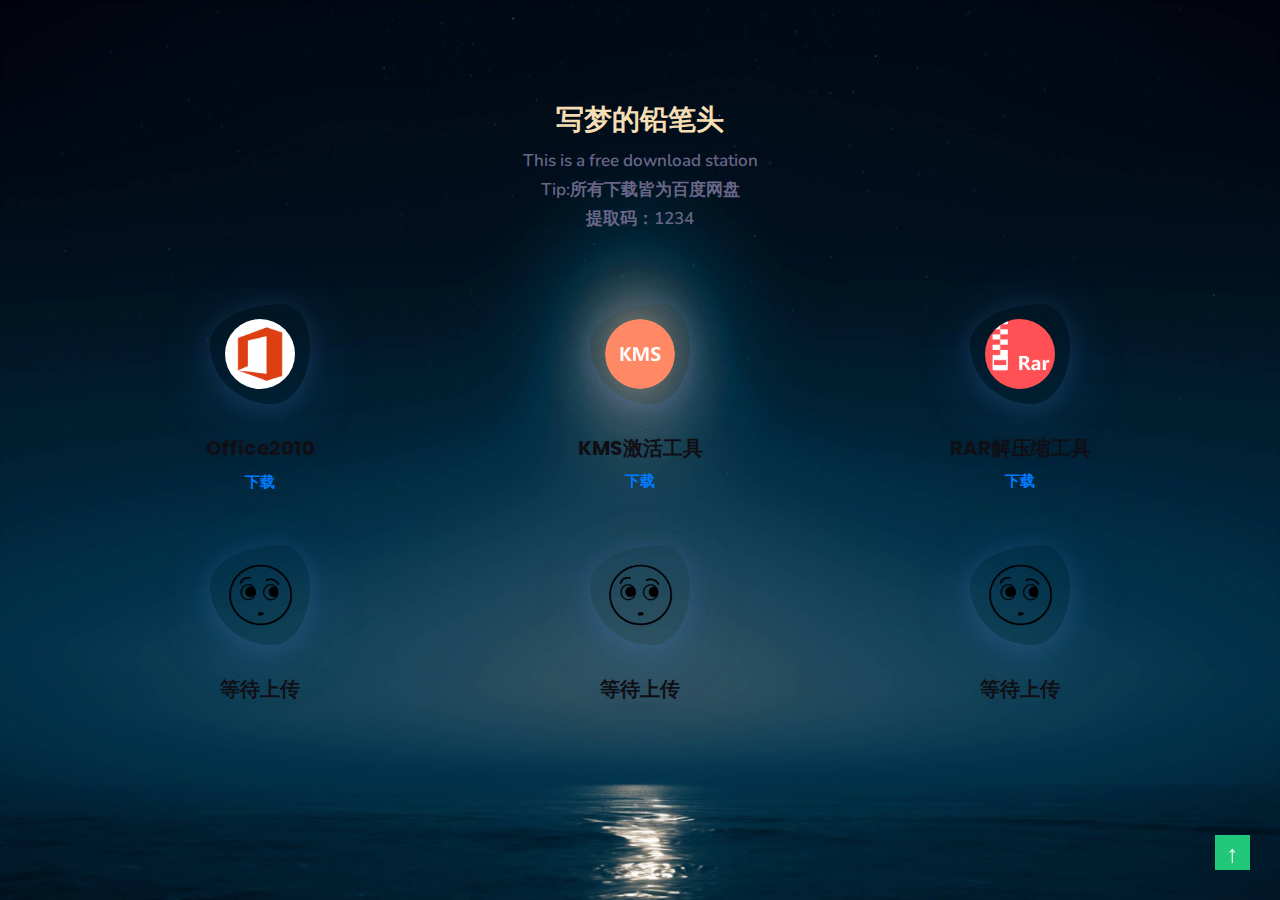
==== index.html @ 2658dd95 "添加rar工具" ====
<html lang="en"
    class=" sizes customelements history pointerevents postmessage webgl websockets cssanimations csscolumns csscolumns-width csscolumns-span csscolumns-fill csscolumns-gap csscolumns-rule csscolumns-rulecolor csscolumns-rulestyle csscolumns-rulewidth csscolumns-breakbefore csscolumns-breakafter csscolumns-breakinside flexbox picture srcset webworkers">

<head>
    <meta charset="UTF-8">
    <meta name="description" content="">
    <meta http-equiv="X-UA-Compatible" content="IE=edge">
    <meta name="viewport" content="width=device-width, initial-scale=1, shrink-to-fit=no">
    <title>This is a free download station</title><!-- Favicon -->
    <link rel="shortcut icon" type="image/x-icon" href="img/favicon.png">
    <!-- CSS here -->
    <link rel="stylesheet" href="css/style.css">
</head>

<body data-aos-easing="ease" data-aos-duration="400" data-aos-delay="0" background="img/t012c2739326ba531f8.jpg" style=" background-repeat:no-repeat ; background-size:100% 100%">

    <!-- Feature Area -->
    <div class="feature-area section-padding-100-50" id="service">
        <div class="container">
            <div class="row justify-content-center">
                <div class="col-md-8 col-lg-7">
                    <div class="section-title t_center">
                        <h3 style="color:wheat;">写梦的铅笔头</h3>
                        <p>This is a free download station</p>
                        <p>Tip:所有下载皆为百度网盘</p>
                        <p>提取码：1234</p>    
                    </div>
                </div>
            </div>
            <div class="row justify-content-center">
                <!-- Single Feature area -->
                <div class="col-md-6 col-lg-4">
                    <div class="single-feature-area text-center">
                        <!-- Feature Icon -->
                        <div class="feature-icon"><img class="feature-img" src="img/Microsoft Office.png" alt=""></div>
                        <!-- Single Feature Text -->
                        <div class="feature-content-text">
                            <h4>Office2010</h4>
                            <p class="mb-0"><a target="_blank" href="https://pan.baidu.com/s/1TKFGpvNJUPd4yDIasPdOCw">下载</a>
                            </p>
                        </div>
                    </div>
                </div><!-- Single Feature area -->
                <div class="col-md-6 col-lg-4">
                    <div class="single-feature-area text-center">
                        <!-- Feature Icon -->
                        <div class="feature-icon"><img class="feature-img" src="img/kms.png" alt=""></div>
                        <!-- Single Feature Text -->
                        <div class="feature-content-text">
                            <h4>KMS激活工具</h4>
                            <a target="_blank" href="https://pan.baidu.com/s/1f39gBt4iMdcMwv4OfBM1cw">下载</a>
                            
                        </div>
                    </div>
                </div><!-- Single Feature area -->
                <div class="col-md-6 col-lg-4">
                    <div class="single-feature-area text-center">
                        <!-- Feature Icon -->
                        <div class="feature-icon"><img class="feature-img" src="img/rar.png" alt=""></div>
                        <!-- Single Feature Text -->
                        <div class="feature-content-text">
                            <h4>RAR解压缩工具</h4>
							<a target="_blank" href="https://pan.baidu.com/s/1IX6XZE2iQndzP8AZVJYCfw">下载</a>
                        </div>
                    </div>
                </div><!-- Single Feature area -->
                <div class="col-md-6 col-lg-4">
                    <div class="single-feature-area text-center">
                        <!-- Feature Icon -->
                        <div class="feature-icon"><img class="feature-img" src="img/null.png" alt=""></div>
                        <!-- Single Feature Text -->
                        <div class="feature-content-text">
                            <h4>等待上传</h4>
                   
                        </div>
                    </div>
                </div>
                <!-- Single Feature area -->
                <div class="col-md-6 col-lg-4">
                    <div class="single-feature-area text-center">
                        <!-- Feature Icon -->
                        <div class="feature-icon"><img class="feature-img" src="img/null.png" alt=""></div>
                        <!-- Single Feature Text -->
                        <div class="feature-content-text">
                            <h4>等待上传</h4>
                      
                        </div>
                    </div>
                </div>
                <!-- Single Feature area -->
                <div class="col-md-6 col-lg-4">
                    <div class="single-feature-area text-center">
                        <!-- Feature Icon -->
                        <div class="feature-icon"><img class="feature-img" src="img/null.png" alt=""></div>
                        <!-- Single Feature Text -->
                        <div class="feature-content-text">
                            <h4>等待上传</h4>
                       
                        </div>
                    </div>
                </div>
            </div>
        </div>
    </div>
    <!-- Feature Area -->
  



    <!-- JS here -->
    <!-- <script src="js/vendor/modernizr-3.5.0.min.js"></script>
    <script src="js/vendor/jquery-1.12.4.min.js"></script>
    <script src="js/popper.min.js"></script>
    <script src="js/bootstrap.min.js"></script>
    <script src="js/owl.carousel.min.js"></script>
    <script src="js/jquery.nav.js"></script>
    <script src="js/jquery.easing.min.js"></script>
    <script src="js/isotope.pkgd.min.js"></script>
    <script src="js/waypoints.min.js"></script>
    <script src="js/jquery.counterup.min.js"></script>
    <script src="js/imagesloaded.pkgd.min.js"></script>
    <script src="js/scrollIt.js"></script>
    <script src="js/jquery.scrollUp.min.js"></script>
    <script src="js/wow.min.js"></script>
    <script src="js/nice-select.min.js"></script>
    <script src="js/jquery.slicknav.min.js"></script>
    <script src="js/jquery.magnific-popup.min.js"></script>
    <script src="js/slick.min.js"></script>
    <script src="js/jquery.slicknav.min.js"></script>
    <script src="js/jquery.animatedheadline.min.js"></script>
    <script src="js/date-time.js"></script>
    <script src="js/bundle.js"></script> -->
    <!-- Custom js-->
    <!-- <script src="js/main.js"></script> -->
    <a id="scrollUp" href="#top" style="position: fixed; z-index: 2147483647;">
        ↑</i>
    </a>
</body>

</html>
---- css/style.css ----
@import url('https://fonts.googleapis.com/css?family=Nunito:400,600|Poppins:400,500,600,700&display=swap');
@import 'bootstrap.min.css';
@import 'owl.carousel.min.css';
@import 'magnific-popup.css';
@import 'font-awesome.min.css';
@import 'themify-icons.css';
@import 'nice-select.css';
@import 'flaticon.css';
@import 'animate.css';
@import 'aos.css';
@import 'slicknav.css';
@import 'slick.css';
@import 'jquery.animatedheadline.css';
@import 'boxicons.min.css';
body {
    font-family: 'Nunito', sans-serif;
    font-size: 15px;
    font-weight: 600;
    color: #696687;
}
.img {
    max-width: 100%;
    -webkit-transition: 0.3s;
    -o-transition: 0.3s;
    transition: 0.3s;
}
li {
    list-style: none;
}
h1,
h2,
h3,
h4,
h5,
h6 {
    font-family: 'Poppins', sans-serif;
    color: #100f16;
    font-weight: 700;
    line-height: 1.4;
}
a,
a:hover,
a:focus,
a:active {
    font-weight: 600;
    text-decoration: none;
    font-family: 'Nunito', sans-serif;
}
ul {
    margin: 0;
    padding: 0;
}
li {
    list-style: none;
}
p {
    font-size: 15px;
    color: #696687;
    font-family: 'Nunito', sans-serif;
    font-weight: 600;
    line-height: 1.7;
}
label {
    font-size: 14px;
    font-weight: 600;
}
img {
    max-width: 100%;
    height: auto;
}
.section-padding-350-50 {
    padding-top: 350px;
    padding-bottom: 50px;
}
.section-padding-0-100 {
    padding-top: 0;
    padding-bottom: 100px;
}
.section-padding-0-70 {
    padding-top: 0;
    padding-bottom: 70px;
}
.section-padding-0-50 {
    padding-top: 0;
    padding-bottom: 50px;
}
.section-padding-200 {
    padding-top: 200px;
    padding-bottom: 200px;
}
.section-padding-100-50 {
    padding-top: 100px;
    padding-bottom: 50px;
}
.section-padding-100 {
    padding-top: 100px;
    padding-bottom: 100px;
}
.section-padding-0-50 {
    padding-top: 0;
    padding-bottom: 50px;
}
.section-padding-100-0 {
    padding-top: 100px;
    padding-bottom: 0;
}
.mb-65 {
    margin-bottom: 67px;
}
.mb-15 {
    margin-bottom: 15px !important;
}
.mb-30 {
    margin-bottom: 30px;
}
.mt-60 {
    margin-top: 60px;
}
.mb-20 {
    margin-bottom: 20px;
}
.mb-100 {
    margin-bottom: 100px;
}
.black-bg {
    background: #222 !important;
}
.white-bg {
    background: #fff;
}
.bg-gray-cu {
    background: rgba(64, 84, 178, 0.05);
}
.bg-img {
    background-size: cover;
    background-position: center center;
    background-repeat: no-repeat;
}
.overlay {
    position: relative;
    z-index: 1;
}
.overlay::before {
    position: absolute;
    content: '';
    background-color: #222;
    top: 0;
    left: 0;
    width: 100%;
    height: 100%;
    z-index: -1;
    opacity: 0.851;
}
.bg-overlay {
    position: relative;
    z-index: 1;
}
.bg-overlay::before {
    position: absolute;
    content: '';
    background-color: #111;
    top: 0;
    left: 0;
    width: 100%;
    height: 100%;
    z-index: -1;
    opacity: 0.75;
}
.bg-overlay-2 {
    position: relative;
    z-index: 1;
}
.bg-overlay-2::before {
    position: absolute;
    content: '';
    background-color: #4a00e0;
    top: 0;
    left: 0;
    width: 100%;
    height: 100%;
    z-index: -1;
    opacity: 0.3;
}
.bg-overlay-3 {
    position: relative;
    z-index: 1;
}
.bg-overlay-3::before {
    position: absolute;
    content: '';
    background: #8e2de2;
    background: -webkit-gradient(linear, left top, right top, from(#4a00e0), to(#8e2de2));
    background: -o-linear-gradient(left, #4a00e0, #8e2de2);
    background: linear-gradient(to right, #4a00e0, #8e2de2);
    top: 0;
    left: 0;
    width: 100%;
    height: 100%;
    z-index: -1;
    opacity: 0.9;
}
.bg-overlay-4 {
    position: relative;
    z-index: 1;
}
.bg-overlay-4::before {
    position: absolute;
    content: '';
    background: #111;
    top: 0;
    left: 0;
    width: 100%;
    height: 100%;
    z-index: -1;
    opacity: 0.6;
}
.bg-overlay-5 {
    position: relative;
    z-index: 1;
}
.bg-overlay-5::before {
    position: absolute;
    content: '';
    background: rgba(26, 31, 36, 0.7);
    top: 0;
    left: 0;
    width: 100%;
    height: 100%;
    z-index: -1;
}
#scrollUp {
    width: 35px;
    height: 35px;
    background-color: #21c87a;
    bottom: 30px;
    right: 30px;
    color: #fff;
    text-align: center;
    font-size: 24px;
    line-height: 38px;
    -webkit-box-shadow: 0 1px 26px 0 rgba(0, 0, 0, 0.15);
    box-shadow: 0 1px 26px 0 rgba(0, 0, 0, 0.15);
}
.theme-bg {
    background: #8e2de2;
    background: -webkit-gradient(linear, left top, right top, from(#4a00e0), to(#8e2de2));
    background: -o-linear-gradient(left, #4a00e0, #8e2de2);
    background: linear-gradient(to right, #4a00e0, #8e2de2);
}
.opacity-6 {
    opacity: 0.6;
}
.opacity-1 {
    opacity: 0.1;
}
.overlay2 {
    position: relative;
    z-index: 0;
}
.overlay2::before {
    position: absolute;
    content: '';
    background-color: #222;
    top: 0;
    left: 0;
    width: 100%;
    height: 100%;
    z-index: -1;
    opacity: 0.5;
}
.pt-120 {
    padding-top: 120px;
}
.mt-20 {
    margin-top: 20px;
}
.mt-30 {
    margin-top: 30px;
}
.mt-50 {
    margin-top: 50px;
}
.mb-15 {
    margin-bottom: 15px;
}
.mt-we-70 {
    margin-top: 70px;
}
.section-padding-100-70 {
    padding-top: 100px;
    padding-bottom: 70px;
}
.section-padding-50 {
    padding-top: 50px;
    padding-bottom: 50px;
}
.btn-box a {
    position: relative;
    display: inline-block;
    overflow: hidden;
    font-size: 16px;
    font-weight: 500;
    color: #fff;
    background: transparent;
    border: 2px solid rgba(255, 255, 255, 1);
    border-radius: 30px;
    text-align: center;
    padding: 13px 50px;
    z-index: 1;
}
.btn-box a::before {
    position: absolute;
    content: '';
    top: 0;
    left: 0;
    width: 100%;
    height: 100%;
    opacity: 0;
    background-color: #fff;
    -webkit-transition: all 0.4s;
    -o-transition: all 0.4s;
    transition: all 0.4s;
    -webkit-transform: scale(0.2, 1);
    -ms-transform: scale(0.2, 1);
    transform: scale(0.2, 1);
    z-index: -1;
}
.btn-box a:hover::before {
    opacity: 1;
    -webkit-transform: scale(1, 1);
    -ms-transform: scale(1, 1);
    transform: scale(1, 1);
}
.btn-box a:hover {
    color: #4a00e0;
}
.sosa-btn {
    background: #4a00e0;
    height: 46px;
    min-width: 150px;
    line-height: 46px;
    color: #fff;
    text-align: center;
    display: inline-block;
    padding: 0;
    font-weight: 500;
    letter-spacing: 0.6px;
    font-size: 14px;
    text-transform: capitalize;
    border-radius: 22.5px;
    -webkit-transition-duration: 400ms;
    -o-transition-duration: 400ms;
    transition-duration: 400ms;
}
.sosa-btn:hover {
    background-color: #7202bb;
    color: #fff;
}
.btn.focus,
.btn:focus {
    -webkit-box-shadow: none;
    box-shadow: none;
}
.sosa-btn-2 {
    background-color: transparent;
    height: 55px;
    min-width: 180px;
    line-height: 51px;
    color: #fff;
    border: 2px solid #fff;
    text-align: center;
    display: inline-block;
    padding: 0;
    font-weight: 500;
    letter-spacing: 0.6px;
    font-size: 17px;
    text-transform: capitalize;
    border-radius: 30px;
    -webkit-transition-duration: 500ms;
    -o-transition-duration: 500ms;
    transition-duration: 500ms;
}
.sosa-btn-2:hover {
    background-color: #21c87a;
    border-color: #21c87a;
    color: #fff;
    -webkit-box-shadow: 0 0 7px 4px rgba(0, 0, 0, 0.17);
    box-shadow: 0 0 7px 4px rgba(0, 0, 0, 0.17);
}
.underline-hover {
    color: #4a00e0;
    font-weight: 400;
    font-size: 16px;
    -webkit-transition: 0.3s;
    -o-transition: 0.3s;
    transition: 0.3s;
}
.underline-hover:hover {
    text-decoration: underline;
    color: #4a00e0;
}
.theme-btn-two {
    position: relative;
    display: inline-block;
    overflow: hidden;
    font-size: 16px;
    font-weight: 600;
    color: #fff;
    background: #21c87a;
    border-radius: 2px;
    text-align: center;
    padding: 10px 30px;
    cursor: pointer;
    z-index: 1;
    -webkit-transition-duration: 500ms;
    -o-transition-duration: 500ms;
    transition-duration: 500ms;
}
.theme-btn-two:hover {
    color: #fff;
    background: #4a00e0;
    font-weight: 600;
}
.section-title {
    margin-bottom: 70px;
}
.section-title p {
    font-size: 17px;
    margin-bottom: 0;
}
.section-title.t_center {
    text-align: center;
    position: relative;
    z-index: 2;
}
.section-title h6 {
    font-family: 'Dancing Script', cursive;
    position: absolute;
    left: 0;
    right: 0;
    font-size: 100px;
    top: -40px;
    color: #eef0fe;
    z-index: -1;
    font-weight: 600;
}
.section-title h5 {
    font-size: 16px;
    margin: 0;
    text-transform: capitalize;
    color: #4a00e0;
    margin: 0 0 20px;
    font-weight: 700;
    text-transform: uppercase;
    letter-spacing: 2px;
}
.section-title h2 {
    font-size: 40px;
    margin-bottom: 8px;
    text-transform: capitalize;
    margin-top: 0;
}
@media (min-width: 480px) and (max-width: 575px) {
    .section-heading h4 {
        font-size: 28px;
        line-height: 1.3;
    }
    .section-heading h6 {
        margin-bottom: 6px;
    }
}
.max-width-none-cu {
    max-width: none;
}
.mb-50 {
    margin-bottom: 50px;
}
.font-16 {
    font-size: 16px;
}
.welcome-btn {
    height: 46px;
    min-width: 150px;
    line-height: 46px;
    padding: 0;
    text-align: center;
    display: inline-block;
    font-size: 15px;
    color: #fff;
    background-color: #21c87a;
    border-radius: 2px;
    font-weight: 700;
    -webkit-transition-duration: 500ms;
    -o-transition-duration: 500ms;
    transition-duration: 500ms;
}
.welcome-btn:hover {
    color: #222;
    background-color: #fff;
}
#preloader {
    position: fixed;
    width: 100%;
    height: 100%;
    z-index: 9999999;
    top: 0;
    left: 0;
    background-color: #fff;
    display: -webkit-box;
    display: -ms-flexbox;
    display: flex;
    -webkit-box-align: center;
    -ms-flex-align: center;
    align-items: center;
    -webkit-box-pack: center;
    -ms-flex-pack: center;
    justify-content: center;
    overflow: hidden;
}
.loader,
.loader:before,
.loader:after {
    border-radius: 50%;
    width: 2.5em;
    height: 2.5em;
    -webkit-animation-fill-mode: both;
    animation-fill-mode: both;
    -webkit-animation: load7 1.8s infinite ease-in-out;
    animation: load7 1.8s infinite ease-in-out;
}
.loader {
    margin-top: -20px;
    color: #4a00e0;
    font-size: 6px;
    position: relative;
    -webkit-transform: translateZ(0);
    -ms-transform: translateZ(0);
    transform: translateZ(0);
    -webkit-animation-delay: -0.16s;
    animation-delay: -0.16s;
}
.loader:before,
.loader:after {
    content: '';
    position: absolute;
    top: 0;
}
.loader:before {
    left: -3.5em;
    -webkit-animation-delay: -0.32s;
    animation-delay: -0.32s;
}
.loader:after {
    left: 3.5em;
}
@-webkit-keyframes load7 {
    0%,
    80%,
    100% {
        -webkit-box-shadow: 0 2.5em 0 -1.3em;
        box-shadow: 0 2.5em 0 -1.3em;
    }
    40% {
        -webkit-box-shadow: 0 2.5em 0 0;
        box-shadow: 0 2.5em 0 0;
    }
}
@keyframes load7 {
    0%,
    80%,
    100% {
        -webkit-box-shadow: 0 2.5em 0 -1.3em;
        box-shadow: 0 2.5em 0 -1.3em;
    }
    40% {
        -webkit-box-shadow: 0 2.5em 0 0;
        box-shadow: 0 2.5em 0 0;
    }
}
.header-area {
    position: absolute;
    left: 0;
    right: 0;
    width: 100%;
    top: 0;
    z-index: 9;
}
@media (max-width: 767px) {
    .header-area {
        padding-top: 0;
    }
}
@media (min-width: 768px) and (max-width: 991px) {
    .header-area {
        padding-top: 0;
    }
}
.header-area .main-header-area {
    background-color: transparent;
    padding: 0 150px;
}
@media (max-width: 767px) {
    .header-area .main-header-area {
        padding: 10px 10px;
    }
}
@media (min-width: 768px) and (max-width: 991px) {
    .header-area .main-header-area {
        padding: 10px 10px;
    }
}
@media (min-width: 992px) and (max-width: 1200px) {
    .header-area .main-header-area {
        padding: 0 50px;
    }
}
@media (min-width: 1200px) and (max-width: 1500px) {
    .header-area .main-header-area {
        padding: 0 50px;
    }
}
.header-area .main-header-area .appointment {
    display: -webkit-box;
    display: -ms-flexbox;
    display: flex;
    -moz-align-items: center;
    -ms-align-items: center;
    -webkit-box-align: center;
    -ms-flex-align: center;
    align-items: center;
    -moz-justify-content: flex-end;
    -ms-justify-content: flex-end;
    -webkit-box-pack: end;
    justify-content: flex-end;
    -ms-flex-pack: flex-end;
}
.header-area .main-header-area .appointment .socail_links ul li {
    display: inline-block;
}
.header-area .main-header-area .appointment .socail_links ul li a {
    color: #a8a7a0;
    margin: 0 10px;
    font-size: 15px;
}
.header-area .main-header-area .appointment .socail_links ul li a:hover {
    color: #fff;
}
.header-area .main-header-area .appointment .book_btn a:hover {
    background: #fff;
    color: #234262;
    border: 1px solid #234262;
}
.header-area .main-header-area .main-menu {
    text-align: center;
}
.header-area .main-header-area .main-menu ul li {
    display: inline-block;
    position: relative;
    margin: 0 11px;
}
.header-area .main-header-area .main-menu ul li a {
    color: rgba(255, 255, 255, 0.95);
    font-size: 16px;
    text-transform: capitalize;
    font-weight: 700;
    display: inline-block;
    padding: 20px 0 20px 0;
    position: relative;
    text-transform: capitalize;
}
@media (min-width: 992px) and (max-width: 1200px) {
    .header-area .main-header-area .main-menu ul li a {
        font-size: 15px;
    }
}
@media (min-width: 1200px) and (max-width: 1500px) {
    .header-area .main-header-area .main-menu ul li a {
        font-size: 16px;
    }
}
.header-area .main-header-area .main-menu ul li a i {
    font-size: 9px;
}
@media (max-width: 767px) {
    .header-area .main-header-area .main-menu ul li a i {
        display: none !important;
    }
}
@media (min-width: 768px) and (max-width: 991px) {
    .header-area .main-header-area .main-menu ul li a i {
        display: none !important;
    }
}
.slicknav_icon-bar {
    background-color: #fff !important;
}
.header-area .main-header-area .main-menu ul li .submenu {
    position: absolute;
    left: 0;
    top: 120%;
    background: #fff;
    width: 200px;
    z-index: 2;
    -webkit-box-shadow: 0 0 10px rgba(0, 0, 0, 0.02);
    box-shadow: 0 0 10px rgba(0, 0, 0, 0.02);
    opacity: 0;
    visibility: hidden;
    text-align: left;
    -webkit-transition: 0.6s;
    -o-transition: 0.6s;
    transition: 0.6s;
    border-radius: 3px;
}
.header-area .main-header-area .main-menu ul li .submenu li {
    display: block;
}
.header-area .main-header-area .main-menu ul li .submenu li a {
    padding: 10px 15px;
    position: inherit;
    -webkit-transition: 0.3s;
    -o-transition: 0.3s;
    transition: 0.3s;
    display: block;
    color: #111;
    font-size: 15px;
}
.header-area .main-header-area .main-menu ul li .submenu li a:hover {
    color: #4a00e0;
}
.mobile_menu {
    top: 0;
}
.slicknav_nav {
    border-radius: 3px;
    padding: 15px;
    -webkit-box-shadow: 0 11px 20px 0 rgba(38, 59, 94, 0.2);
    box-shadow: 0 11px 20px 0 rgba(38, 59, 94, 0.2);
    top: -22px;
    position: relative;
}
.slicknav_nav a {
    font-size: 14px;
    font-weight: 600;
    color: #111;
    border-bottom: 1px solid #eee;
    padding: 8px 15px;
}
.slicknav_nav .slicknav_item a {
    border: 0;
}
.slicknav_menu .slicknav_nav a:hover {
    background: transparent;
    color: #4a00e0;
}
.slicknav_nav .slicknav_arrow {
    font-size: 20px;
    margin: 0;
    line-height: 20px;
}

.slicknav_nav .slicknav_row {
    padding: 8px 15px;
    margin: 2px 5px;
}
.slicknav_item.slicknav_row i {
    display: none;
}
.logo a img {
    width: 90px;
}
.header-area .main-header-area .main-menu ul li .submenu li a::before {
    display: none;
}
.header-area .main-header-area .main-menu ul li .submenu li:hover a {
    color: #4a00e0;
}
.header-area .main-header-area .main-menu ul li:hover > .submenu {
    opacity: 1;
    visibility: visible;
    top: 100%;
}
.header-area .main-header-area .main-menu ul li:first-child a {
    padding-left: 0;
}
@media (min-width: 992px) and (max-width: 1200px) {
    .header-area .main-header-area .main-menu ul li:last-child a {
        margin-right: 30px;
    }
}
@media (min-width: 1200px) and (max-width: 1500px) {
    .header-area .main-header-area .main-menu ul li:last-child a {
        margin-right: 30px;
    }
}
.header-area .main-header-area.sticky {
    -webkit-box-shadow: 0 3px 16px 0 rgba(0, 0, 0, 0.1);
    box-shadow: 0 3px 16px 0 rgba(0, 0, 0, 0.1);
    position: fixed;
    width: 100%;
    top: -70px;
    left: 0;
    right: 0;
    z-index: 99;
    -webkit-transform: translateY(70px);
    -ms-transform: translateY(70px);
    transform: translateY(70px);
    -webkit-transition: background 500ms ease, -webkit-transform 500ms ease;
    transition: background 500ms ease, -webkit-transform 500ms ease;
    -o-transition: transform 500ms ease, background 500ms ease;
    transition: transform 500ms ease, background 500ms ease;
    transition: transform 500ms ease, background 500ms ease, -webkit-transform 500ms ease;
    -webkit-transition: transform 500ms ease, background 500ms ease;
    box-shadow: 0 3px 16px 0 rgba(0, 0, 0, 0.1);
    background-color: #4a00e0;
}
.header-area .main-header-area.sticky .main-menu ul li .submenu {
    background-color: #fff;
    -webkit-box-shadow: 0 10px 20px rgba(0, 0, 0, 0.2);
    box-shadow: 0 10px 20px rgba(0, 0, 0, 0.2);
    border-radius: 3px;
}
.header-area .main-header-area.sticky .main-menu ul li .submenu li a {
    color: #111;
}
.header-area .main-header-area.sticky .main-menu ul li .submenu li:hover a {
    color: #4a00e0;
}
@media (max-width: 767px) {
    .header-area .main-header-area.sticky {
        padding: 10px 10px;
    }
}
@media (min-width: 768px) and (max-width: 991px) {
    .header-area .main-header-area.sticky {
        padding: 15px 10px;
    }
}
@media (min-width: 992px) and (max-width: 1200px) {
    .header-area .main-header-area.sticky {
        padding: 0 20px;
    }
}
@media (min-width: 1200px) and (max-width: 1500px) {
    .header-area .main-header-area.sticky {
        padding: 0 20px;
    }
}
.header-area .main-header-area.sticky .main-menu {
    padding: 0;
}
.header-area .header-top_area {
    padding: 11px 150px;
    background: #232637;
}
@media (max-width: 767px) {
    .header-area .header-top_area {
        padding: 10px 10px;
    }
}
@media (min-width: 768px) and (max-width: 991px) {
    .header-area .header-top_area {
        padding: 10px 10px;
    }
}
@media (min-width: 992px) and (max-width: 1200px) {
    .header-area .header-top_area {
        padding: 11px 50px;
    }
}
@media (min-width: 1200px) and (max-width: 1500px) {
    .header-area .header-top_area {
        padding: 11px 50px;
    }
}
@media (max-width: 767px) {
    .header-area .header-top_area .header_top_wrap {
        display: block !important;
        text-align: center;
    }
}
.header-area .header-top_area .header_top_wrap p {
    margin-bottom: 0;
    font-size: 14px;
    color: #fff;
}
.header-area .header-top_area .header_top_wrap p span {
    color: #fff;
}
.header-area .header-top_area .header_top_wrap p span i {
    margin-right: 3px;
}
.header-area .header-top_area .header_top_wrap .text_wrap p a {
    color: #fff;
    font-size: 14px;
}
.header-area .header-top_area .header_top_wrap .text_wrap a:last-child {
    margin-left: 30px;
    padding-left: 30px;
    position: relative;
}
@media (max-width: 767px) {
    .header-area .header-top_area .header_top_wrap .text_wrap a:last-child {
        margin-left: 10px;
        padding-left: 10px;
        position: relative;
    }
}
.header-area .header-top_area .header_top_wrap .text_wrap a:last-child::before {
    position: absolute;
    left: 0;
    top: 50%;
    -webkit-transform: translateY(-50%);
    -ms-transform: translateY(-50%);
    transform: translateY(-50%);
    width: 1px;
    height: 13px;
    background: #fff;
    content: '';
}
.welcome-area {
    height: 950px;
    position: relative;
    z-index: 1;
}
.welcome-area.brital {
    height: 1000px;
}
.welcome-content p {
    font-size: 20px;
}
.welcome-content {
    position: relative;
    z-index: 9;
}
.welcome-content.home-2 h3 {
    font-size: 52px;
}
.welcome-banner-shape {
    position: absolute;
    bottom: -2px;
    left: 0;
    width: 100%;
    margin: auto;
    z-index: 1;
}
.welcome-thumb-2 {
    position: relative;
    z-index: 9;
}
.welcome-area- .owl-nav .owl-prev,
.welcome-area- .owl-nav .owl-next {
    position: absolute;
    top: 50%;
    left: 0;
    z-index: 22;
    -webkit-transform: translateY(-50%);
    -ms-transform: translateY(-50%);
    transform: translateY(-50%);
    font-size: 26px;
    -webkit-box-shadow: 0 20px 40px rgba(42, 38, 45, 0.4);
    box-shadow: 0 20px 40px rgba(42, 38, 45, 0.4);
    color: #fff;
    height: 100px;
    width: 50px;
    line-height: 100px;
    text-align: center;
    -webkit-transition-duration: 500ms;
    -o-transition-duration: 500ms;
    transition-duration: 500ms;
}
.welcome-area- .owl-nav .owl-next {
    right: 0;
    left: auto;
    border-radius: 5px 0 0 5px;
}
.welcome-area- .owl-nav .owl-prev {
    border-radius: 0 5px 5px 0;
}
.welcome-area- .owl-nav .owl-prev:hover,
.welcome-area- .owl-nav .owl-next:hover {
    background-color: #4a00e0;
}
@media (min-width: 992px) and (max-width: 1199px) {
    .welcome-area {
        height: 800px;
    }
}
@media (min-width: 576px) and (max-width: 991px) {
    .welcome-area {
        height: 900px;
    }
}
@media (min-width: 768px) and (max-width: 991px) {
    .welcome-area.one {
        height: 900px;
    }
}
@media (min-width: 320px) and (max-width: 575px) {
    .welcome-area {
        height: 850px;
    }
}
@media (min-width: 576px) and (max-width: 991px) {
    .mt-sm-100 {
        margin-top: 100px;
    }
    .max-width-none-cu {
        max-width: 100%;
    }
}
@media (min-width: 320px) and (max-width: 1199px) {
    .max-width-none-cu {
        max-width: 100%;
    }
}
@media (min-width: 320px) and (max-width: 575px) {
    .mt-sm-100 {
        margin-top: 100px;
    }
    .max-width-none-cu {
        max-width: 100%;
    }
}
.welcome-bg-thumb {
    position: absolute;
    top: 0;
    left: 0;
    height: 100%;
    width: 100%;
}
.welcome-bg-thumb-2 {
    position: absolute;
    top: 0;
    left: 0;
    height: 100%;
    width: 100%;
}
.welcome-content h3 {
    font-size: 58px;
    color: #fff;
    margin-bottom: 20px;
}
.welcome-content h5 {
    font-size: 18px;
    color: #fff;
    font-weight: 400;
    margin-bottom: 40px;
    line-height: 1.7;
}
.welcome-thumb {
    top: 34%;
    left: -16%;
    -webkit-animation-delay: 1s;
    animation-delay: 1s;
    -webkit-animation-name: bounce_fountainG;
    animation-name: bounce_fountainG;
    -webkit-animation-duration: 43s;
    animation-duration: 3s;
    -webkit-animation-iteration-count: infinite;
    animation-iteration-count: infinite;
    -webkit-animation-direction: normal;
    animation-direction: normal;
}
.animation-thumb {
    top: 34%;
    left: -16%;
    -webkit-animation-delay: 0.8s;
    animation-delay: 0.8s;
    -webkit-animation-name: bounce_fountainG;
    animation-name: bounce_fountainG;
    -webkit-animation-duration: 3s;
    animation-duration: 3s;
    -webkit-animation-iteration-count: infinite;
    animation-iteration-count: infinite;
    -webkit-animation-direction: normal;
    animation-direction: normal;
}
@-webkit-keyframes bounce_fountainG {
    0% {
        -webkit-transform: translateY(0);
        transform: translateY(0);
    }
    50% {
        -webkit-transform: translateY(20px);
        transform: translateY(20px);
    }
    100% {
        -webkit-transform: translateY(0);
        transform: translateY(0);
    }
}
@keyframes bounce_fountainG {
    0% {
        -webkit-transform: translateY(0);
        transform: translateY(0);
    }
    50% {
        -webkit-transform: translateY(20px);
        transform: translateY(20px);
    }
    100% {
        -webkit-transform: translateY(0);
        transform: translateY(0);
    }
}
.p-10px {
    padding: 10px;
}
.white-bg {
    background-color: #fff;
}
.welcome-btn--pattern::after {
    position: absolute;
    left: 0;
    top: 0;
    width: 100%;
    height: 100%;
    content: '';
    background-color: rgba(26, 31, 36, 0.7);
    z-index: -1;
    background-image: url(../img/bg-shape-11.png);
    background-position: bottom;
    background-repeat: no-repeat;
}
.welcome-area.home-2 {
    overflow: hidden;
    height: 800px;
}
.curbe-background {
    position: absolute;
    top: 0;
    left: 0;
    right: 0;
    bottom: 0;
}
.bg-curbe {
    position: absolute;
    height: 169%;
    width: 100%;
    display: block;
    border-radius: 130px;
    background: -o-linear-gradient(left, #7701db 0, #1999f2 100%);
    background: -webkit-gradient(linear, left top, right top, from(#7701db), to(#1999f2));
    background: linear-gradient(90deg, #7701db 0, #1999f2 100%);
    bottom: 0;
    right: 0;
    -webkit-transform: translate(35%, -28%) rotate(-35deg);
    -ms-transform: translate(35%, -28%) rotate(-35deg);
    transform: translate(35%, -28%) rotate(-35deg);
    z-index: 0;
}
.welcome-content-2 h3 {
    font-size: 50px;
    margin-bottom: 20px;
}
.welcome-content-2 p {
    font-size: 16px;
    color: #111;
}
.slider-btn-3 img {
    max-width: 150px;
    display: inline-block;
}
.welcome-area.home-3 {
    height: 1000px;
}
.welcome-area.home-4 {
    height: 900px;
}
.welcome-form-area {
    padding: 40px;
    border-radius: 5px;
}
.welcome-form-area .form-control {
    background-color: #eee;
    border-color: #eee;
    font-size: 13px;
    height: 46px;
    border-radius: 3px;
}
.welcome-form-area textarea.form-control {
    height: auto;
    padding: 15px;
}
.welcome-form-area .form-control:focus {
    color: #495057;
    background-color: #eee;
    border-color: none;
    outline: 0;
    -webkit-box-shadow: none;
    box-shadow: none;
}
.about-content-4 h2 {
    font-size: 40px;
    margin-bottom: 20px;
}
.welcome-area.home-5 {
    height: 900px;
}
.welcome-content-5 h3 {
    font-size: 56px;
    color: #fff;
    margin-bottom: 20px;
}
.welcome-content-5 p {
    font-size: 20px;
    color: #fff;
    margin-bottom: 30px;
}
.video-icon.home-5 {
    position: absolute;
    top: 50%;
    left: 50%;
    -webkit-transform: translate(-50%, -50%);
    -ms-transform: translate(-50%, -50%);
    transform: translate(-50%, -50%);
    z-index: 9;
    margin-top: 0;
    cursor: pointer;
}
.video-icon.home-5 a i {
    background: #fff;
    color: #4a00e0;
    height: 80px;
    width: 80px;
    line-height: 80px;
    text-align: center;
    border-radius: 50%;
}
.video-content-area {
    position: relative;
    z-index: 1;
}
.video-icon {
    position: relative;
    z-index: 1;
}
.video-icon.home-6 {
    position: absolute;
    top: 0;
    left: 50%;
    -webkit-transform: translate(-50%, -50%);
    -ms-transform: translate(-50%, -50%);
    transform: translate(-50%, -50%);
    z-index: 9;
    margin-top: 0;
    cursor: pointer;
}
.video-icon.home-6 a i {
    background: #fff;
    color: #4a00e0;
    height: 80px;
    width: 80px;
    line-height: 80px;
    text-align: center;
    border-radius: 50%;
}
.video-btn::after {
    content: '';
    position: absolute;
    top: 0;
    height: 80px;
    width: 80px;
    line-height: 80px;
    bottom: 0;
    left: 0;
    right: 0;
    margin: auto;
    border-radius: 50%;
    -webkit-animation: pulse-border 1500ms ease-out infinite;
    animation: pulse-border 1500ms ease-out infinite;
    pointer-events: none;
    z-index: -1;
}
.video-btn.white::after {
    background: #fff;
}
@-webkit-keyframes pulse-border {
    0% {
        -ms-transform: scale(0.8);
        -webkit-transform: scale(0.8);
        transform: scale(0.8);
        opacity: 1;
    }
    100% {
        -ms-transform: scale(2);
        -webkit-transform: scale(2);
        transform: scale(2);
        opacity: 0;
    }
}
@keyframes pulse-border {
    0% {
        -ms-transform: scale(0.8);
        -webkit-transform: scale(0.8);
        transform: scale(0.8);
        opacity: 1;
    }
    100% {
        -ms-transform: scale(2);
        -webkit-transform: scale(2);
        transform: scale(2);
        opacity: 0;
    }
}
.video-content h4 {
    color: #fff;
    font-size: 50px;
    line-height: 50px;
    margin-bottom: 20px;
}
.video-content p {
    font-size: 18px;
    color: #fff;
    margin-bottom: 0;
}
.welcome-content-6 h3 {
    font-size: 48px;
    color: #fff;
    margin-bottom: 40px;
}
.welcome-content-6 h3 span {
    font-weight: 400;
}
.welcome-content-6 p {
    font-size: 20px;
    color: #fff;
}
.welcome-content-6 h5 {
    font-size: 18px;
    text-transform: uppercase;
    letter-spacing: 2px;
    color: #fff;
    font-weight: 500;
}
.welcome-area.form-area {
    height: 900px;
    position: relative;
    z-index: 2;
}
.welcome-content-6 {
    position: relative;
    z-index: 9;
}
.welcome-area.home-7 {
    height: 900px;
    overflow: hidden;
}
.subscribe-form-wrapper .newsletter-form {
    width: 450px;
}
.newsletter-form .input-group > input[type='email'].form-control {
    border-radius: 30px 0 0 30px;
    text-indent: 10px;
}
.solid-btn {
    color: #fff;
    -webkit-box-shadow: 0 20px 30px 0 rgba(67, 37, 204, 0.2);
    box-shadow: 0 20px 30px 0 rgba(67, 37, 204, 0.2);
    background-color: #4a00e0;
    border-radius: 30px;
    padding: 0 20px;
}
.solid-btn:hover {
    background: #2f23fd;
    color: #fff;
    border-color: #2f23fd;
}
.welcome-area.home-6 {
    height: 900px;
    overflow: hidden;
}
.shape-bottom {
    -webkit-transform: rotate(180deg);
    -ms-transform: rotate(180deg);
    transform: rotate(180deg);
}
.shape-bottom {
    position: absolute;
    top: auto;
    bottom: -1px;
    left: 0;
    right: 0;
}
.shape-bottom svg {
    display: block;
    width: calc(100%+1.3px);
    position: relative;
    left: 50%;
}
.shape-bottom svg {
    -webkit-transform: translateX(-50%) rotateY(180deg);
    transform: translateX(-50%) rotateY(180deg);
}
.welcome-area.home-slider {
    height: 900px;
}
.single-slider {
    height: 900px;
}
.single-benifit-area {
    -webkit-transition-duration: 700ms;
    -o-transition-duration: 700ms;
    transition-duration: 700ms;
    padding: 30px;
    position: relative;
    z-index: 1;
    margin-bottom: 30px;
    -webkit-box-shadow: 0 3px 20px 0 rgba(0, 0, 0, 0.12);
    box-shadow: 0 3px 20px 0 rgba(0, 0, 0, 0.12);
}
.single-benifit-area::after {
    position: absolute;
    content: '';
    z-index: 2;
    bottom: 0;
    left: 0;
    height: 3px;
    width: 0;
    background-color: #4a00e0;
    -webkit-transition-duration: 500ms;
    -o-transition-duration: 500ms;
    transition-duration: 500ms;
}
.single-benifit-area .icon i {
    height: 50px;
    width: 50px;
    background-color: #4a00e0;
    line-height: 50px;
    color: #fff;
    text-align: center;
    font-size: 24px;
    border-radius: 3px;
    margin-bottom: 20px;
}
.single-benifit-area:hover::after {
    width: 100%;
}
.single-benifit-area:hover {
    background-color: #fff;
    -webkit-transform: translateY(-3px);
    -ms-transform: translateY(-3px);
    transform: translateY(-3px);
}
.single-benifit-area .icon-2 i {
    color: #4a00e0;
    text-align: center;
    font-size: 44px;
    margin-bottom: 20px;
}
.single-benifit-area.home-3 {
    -webkit-box-shadow: 0 10px 15px rgba(0, 0, 0, 0.1);
    box-shadow: 0 10px 15px rgba(0, 0, 0, 0.1);
}
.single-benifit-area .icon.home-4 i {
    background-color: #4a00e0;
    text-align: center;
    font-size: 30px;
    height: 80px;
    width: 80px;
    line-height: 80px;
    display: inline-block;
    border-radius: 50%;
    margin-bottom: 20px;
}
.single-feature-text-area {
    -webkit-transition-duration: 500ms;
    -o-transition-duration: 500ms;
    transition-duration: 500ms;
    padding: 20px;
    -webkit-box-shadow: 0 3px 20px 0 rgba(0, 0, 0, 0.12);
    box-shadow: 0 3px 20px 0 rgba(0, 0, 0, 0.12);
}
.feature-img{
    margin-top: 15px;
}
.single-feature-text-area:hover {
    -webkit-box-shadow: 0 3px 20px 0 rgba(0, 0, 0, 0.1);
    box-shadow: 0 3px 20px 0 rgba(0, 0, 0, 0.1);
    -webkit-transform: translate3d(0, -10px, 0);
    transform: translate3d(0, -10px, 0);
}
.single-feature-text-area .icon {
    font-size: 50px;
    color: #4a00e0;
    margin-right: 15px;
}
.feature-text h4 {
    font-size: 18px;
}
.more-features-thumb .thumb-one {
    position: relative;
    bottom: 65px;
}
.more-features-thumb .thumb-two {
    position: relative;
    top: 40px;
    margin-left: 40px;
}
.more-feature-text h2 {
    font-size: 34px;
}
.bx-tada {
    -webkit-animation: tada 1.5s ease infinite;
    animation: tada 1.5s ease infinite;
}
.single-more-feature-area {
    -webkit-box-shadow: 0 3px 10px 0 rgba(38, 59, 94, 0.15);
    box-shadow: 0 3px 10px 0 rgba(38, 59, 94, 0.15);
    padding: 15px;
}
.single-more-feature .icon {
    color: #4a00e0;
    font-size: 26px;
    margin-bottom: 10px;
}
.single-more-feature .feature-text h6 {
    font-size: 16px;
}
.single-feature-text-area.home-3 {
    -webkit-box-shadow: 0 5px 15px 0 rgba(0, 0, 0, 0.1);
    box-shadow: 0 5px 15px 0 rgba(0, 0, 0, 0.1);
}
.content-box .inner-box .single-item {
    position: relative;
    display: block;
    overflow: hidden;
    margin-bottom: 50px;
    border-radius: 10px;
    padding: 30px;
    -webkit-box-shadow: 0 10px 15px rgba(0, 0, 0, 0.1);
    box-shadow: 0 10px 15px rgba(0, 0, 0, 0.1);
    background-color: #fff;
    -webkit-transition-duration: 500ms;
    -o-transition-duration: 500ms;
    transition-duration: 500ms;
}
.content-box .inner-box .single-item .bg-layer {
    position: absolute;
    content: '';
    top: 0;
    right: -101%;
    height: 100%;
    width: 100%;
    border-radius: 10px;
    -webkit-transition: all 0.6s ease;
    -o-transition: all 0.6s ease;
    transition: all 0.6s ease;
    background-size: 101% 101%;
}
.content-box .inner-box .single-item .icon-box {
    position: relative;
    display: inline-block;
    font-size: 24px;
    height: 50px;
    width: 50px;
    text-align: center;
    border-radius: 3px;
    line-height: 50px;
    color: #fff;
    margin-bottom: 20px;
    -webkit-transition: all 500ms ease;
    -o-transition: all 500ms ease;
    transition: all 500ms ease;
}
.icon-box.one {
    background-color: #4a00e0;
}
.icon-box.two {
    background-color: #ff054b;
}
.icon-box.three {
    background-color: #ff9b05;
}
.icon-box.four {
    background-color: #04d39f;
}
.content-box .inner-box .single-item h5 {
    position: relative;
    display: block;
    font-size: 19px;
    color: #161c2d;
    font-weight: 600;
    margin-bottom: 5px;
    -webkit-transition: all 500ms ease;
    -o-transition: all 500ms ease;
    transition: all 500ms ease;
}
.content-box .inner-box .single-item h5 a {
    position: relative;
    display: inline-block;
    color: #161c2d;
    font-weight: 600;
}
.single-item p {
    font-size: 15px;
}
.content-box .inner-box .single-item .text {
    position: relative;
    -webkit-transition: all 500ms ease;
    -o-transition: all 500ms ease;
    transition: all 500ms ease;
}
.content-box .inner-box .single-item:hover {
    margin-top: -15px;
}
.check-list > li {
    list-style: disc;
}
.why-area-content h2 {
    font-size: 48px;
}
.why-area-content h6 {
    color: #4a00e0;
    text-transform: uppercase;
}
.single-we-content {
    -webkit-box-shadow: 0 0 60px 0 rgba(0, 0, 0, 0.04);
    box-shadow: 0 0 60px 0 rgba(0, 0, 0, 0.04);
    padding: 30px;
    margin-top: 40px;
}
.why-area-content p {
    font-size: 16px;
}
.single-we-content .icon-box {
    height: 40px;
    width: 40px;
    line-height: 40px;
    text-align: center;
    display: inline-block;
    color: #fff;
    font-size: 18px;
    margin-bottom: 15px;
    border-radius: 2px;
}
.single-we-content-text p {
    font-size: 15px;
    margin-bottom: 0;
}
.icon-box.four {
    background-color: #04d39f;
}
.icon-box.two {
    background-color: #ff054b;
}
.single-service-area {
    text-align: center;
    padding: 20px 25px 31px;
    background-color: #fff;
    -webkit-transition: 0.5s;
    -o-transition: 0.5s;
    transition: 0.5s;
    -webkit-box-shadow: none;
    box-shadow: none;
    position: relative;
    z-index: 1;
    overflow: hidden;
    -webkit-box-shadow: 0 3px 20px 0 rgba(0, 0, 0, 0.1);
    box-shadow: 0 3px 20px 0 rgba(0, 0, 0, 0.1);
    border-radius: 5px;
    margin-bottom: 30px;
    -webkit-transition-duration: 800ms;
    -o-transition-duration: 800ms;
    transition-duration: 800ms;
}
.service-title h4 {
    font-size: 20px;
}
.single-service-area .service-icon i {
    display: inline-block;
    text-align: center;
    font-size: 50px;
    -webkit-transition: all 0.5s ease 0s;
    -o-transition: all 0.5s ease 0s;
    transition: all 0.5s ease 0s;
    color: #4a00e0;
    margin-bottom: 20px;
    line-height: 1;
}
.service-desc p {
    color: #222;
    margin-bottom: 0;
}
.shape-one {
    content: '';
    width: 250px;
    height: 250px;
    background-color: #4a00e0;
    border-radius: 50%;
    position: absolute;
    bottom: -120px;
    right: -120px;
    -webkit-transform: scale(0);
    -ms-transform: scale(0);
    transform: scale(0);
    -webkit-transition: all 400ms ease;
    -o-transition: all 400ms ease;
    transition: all 400ms ease;
    z-index: -1;
}
.shape-two {
    content: '';
    width: 373px;
    height: 373px;
    background-color: #4a00e0;
    border-radius: 50%;
    position: absolute;
    bottom: 0;
    right: 0;
    z-index: 1;
    opacity: 0;
    -webkit-transition: all 400ms ease;
    -o-transition: all 400ms ease;
    transition: all 400ms ease;
    -webkit-transform: translate(100%, 100%);
    -ms-transform: translate(100%, 100%);
    transform: translate(100%, 100%);
    z-index: -1;
}
.shape-three {
    content: '';
    width: 500px;
    height: 500px;
    background-color: #4a00e0;
    border-radius: 50%;
    position: absolute;
    bottom: 0;
    right: 0;
    z-index: 1;
    opacity: 0;
    -webkit-transition: all 400ms ease;
    -o-transition: all 400ms ease;
    transition: all 400ms ease;
    -webkit-transform: translate(100%, 100%);
    -ms-transform: translate(100%, 100%);
    transform: translate(100%, 100%);
    z-index: -1;
}
.single-service-area:hover {
    -webkit-box-shadow: 0 10px 55px 5px rgba(137, 173, 255, 0.35);
    box-shadow: 0 10px 55px 5px rgba(137, 173, 255, 0.35);
}
.single-service-area:hover .shape-one {
    -webkit-transform: scale(1);
    -ms-transform: scale(1);
    transform: scale(1);
    -webkit-transition-delay: 200ms;
    -o-transition-delay: 200ms;
    transition-delay: 200ms;
    opacity: 0.5;
}
.single-service-area:hover .shape-two {
    opacity: 0.4;
    -webkit-transform: translate(50%, 50%);
    -ms-transform: translate(50%, 50%);
    transform: translate(50%, 50%);
    -webkit-transition-delay: 400ms;
    -o-transition-delay: 400ms;
    transition-delay: 400ms;
}
.single-service-area:hover .shape-three {
    opacity: 0.3;
    -webkit-transition-delay: 700ms;
    -o-transition-delay: 700ms;
    transition-delay: 700ms;
    -webkit-transform: translate(50%, 50%);
    -ms-transform: translate(50%, 50%);
    transform: translate(50%, 50%);
}
.our-service-area.home-4 {
    background-color: #4a00e0;
}
.video-thumb {
    position: relative;
    z-index: 1;
}
.video-icon {
    margin-top: 30px;
}
.video-icon a i {
    color: #21c87a;
    font-size: 26px;
}
.video-icon a spna {
    font-size: 20px;
}
.p-15px-t {
    padding-top: 15px;
}
.video-icon.home-4 {
    position: absolute;
    top: 50%;
    left: 50%;
    -webkit-transform: translate(-50%, -50%);
    -ms-transform: translate(-50%, -50%);
    transform: translate(-50%, -50%);
    z-index: 9;
    margin-top: 0;
}
.video-icon.home-4 a i {
    background-color: #4a00e0;
    color: #fff;
    height: 80px;
    width: 80px;
    line-height: 80px;
    text-align: center;
    border-radius: 50%;
}
.tab-single-card-content {
    background-color: #4a00e0;
    padding: 20px;
    margin-bottom: 20px;
    border-radius: 3px;
    -webkit-box-shadow: 0 0 5px 5px rgba(0, 0, 0, 0.1);
    box-shadow: 0 0 5px 5px rgba(0, 0, 0, 0.1);
}
.tab-single-card-content h6 {
    font-size: 18px;
    color: #fff;
}
.tab-single-card-content p {
    color: rgba(255, 255, 255, 0.85);
    margin-bottom: 0;
    font-size: 13px;
}
.tab-style-2 .nav {
    margin-bottom: 25px;
    border: 0;
    background-color: #4a00e0;
    padding: 13px 10px;
    border-radius: 3px;
    -webkit-box-shadow: 0 10px 80px -10px rgba(44, 54, 92, 0.3);
    box-shadow: 0 10px 80px -10px rgba(44, 54, 92, 0.3);
}
.tab-style-2 .nav .nav-item {
    margin: auto;
}
.tab-style-2 .nav .nav-item a.active {
    color: #fff;
}
.tab-style-2 .nav .nav-item a {
    padding: 8px 5px;
    font-weight: 600;
    text-transform: uppercase;
    color: rgba(255, 255, 255, 0.86);
    position: relative;
    display: block;
    text-align: center;
}
#pills-tabContent p {
    font-size: 14px;
}
.tab-style-2 .nav .nav-item a.active::after {
    width: 100%;
}
.tab-style-2 .nav .nav-item a::after {
    content: '';
    position: absolute;
    bottom: 0;
    left: 0;
    width: 0;
    -o-transition: ease-in-out all 0.55s;
    -webkit-transition: ease-in-out all 0.55s;
    transition: ease-in-out all 0.55s;
    height: 2px;
    background: #21c87a;
}
.video-us-text h4 {
    font-size: 34px;
    text-transform: capitalize;
    margin-bottom: 30px;
}
.video-us-text h4 span {
    color: #4a00e0;
}
.single-feature-area {
    -webkit-transition-duration: 500ms;
    -o-transition-duration: 500ms;
    transition-duration: 500ms;
    margin-bottom: 50px;
    position: relative;
    z-index: 1;
}
.single-feature-area .feature-icon {
    margin-bottom: 30px;
    height: 100px;
    width: 100px;
    border-radius: 73% 27% 38% 62%/40% 43% 57% 60%;
    line-height: 100px;
    text-align: center;
    display: inline-block;
    -webkit-box-shadow: 0 4px 24px 0 rgba(103, 151, 255, 0.15),
        0 12px 64px 0 rgba(103, 151, 255, 0.15);
    box-shadow: 0 4px 24px 0 rgba(103, 151, 255, 0.15), 0 12px 64px 0 rgba(103, 151, 255, 0.15);
    -webkit-transition-duration: 600ms;
    -o-transition-duration: 600ms;
    transition-duration: 600ms;
}
.single-feature-area:hover .feature-icon {
    -webkit-transform: rotate(-360deg);
    -ms-transform: rotate(-360deg);
    transform: rotate(-360deg);
}
.feature-content-text h4 {
    font-size: 20px;
}
.single-flexible {
    position: relative;
    display: block;
    background: #fff;
    padding: 30px;
    -webkit-box-shadow: 0 5px 30px 0 rgba(0, 0, 0, 0.1);
    box-shadow: 0 5px 30px 0 rgba(0, 0, 0, 0.1);
    border-top-left-radius: 30px;
    border-bottom-right-radius: 30px;
    -webkit-transition: all 500ms ease;
    -o-transition: all 500ms ease;
    transition: all 500ms ease;
}
.flexible-desc {
    margin-top: 20px;
}
.flexible-desc h5 {
    font-size: 20px;
    margin-bottom: 5px;
}
.flexible-desc h6 {
    font-size: 15px;
    color: #4a00e0;
    text-transform: uppercase;
    margin-bottom: 15px;
    font-weight: 600;
}
.flexible-area .owl-dots {
    text-align: center;
}
.flexible-area .owl-dots .owl-dot {
    height: 12px;
    width: 12px;
    display: inline-block;
    background-color: #4a00e0;
    margin: 0 5px;
    border-radius: 50%;
    -webkit-transition-duration: 700ms;
    -o-transition-duration: 700ms;
    transition-duration: 700ms;
}
.flexible-area .owl-dots .owl-dot.active {
    background-color: #21c87a;
    height: 10px;
    width: 30px;
    border-radius: 5px;
    -webkit-transition-duration: 700ms;
    -o-transition-duration: 700ms;
    transition-duration: 700ms;
}
.mt-70 {
    margin-top: 70px;
}
.call-to-action-area {
    padding: 70px 40px;
    background-color: #4a00e0;
    position: relative;
    border-radius: 5px;
    -webkit-box-shadow: 0 8px 60px 0 rgba(103, 151, 255, 0.3),
        0 12px 90px 0 rgba(103, 151, 255, 0.3);
    box-shadow: 0 8px 60px 0 rgba(103, 151, 255, 0.3), 0 12px 90px 0 rgba(103, 151, 255, 0.3);
}
.contact-bg-pattern {
    background-color: #fff;
    padding: 0 30px;
}
@media (min-width: 320px) and (max-width: 991px) {
    .ca-mb-50 {
        margin-bottom: 50px;
    }
}
.call-to-title h2 {
    text-transform: uppercase;
}
.single-call-desc-content h4 {
    color: #fff;
    font-size: 22px;
    font-weight: 500;
}
.single-call-desc-content p {
    color: rgba(255, 255, 255, 0.95);
    margin-bottom: 0;
}
.call-to-action-area::before {
    position: absolute;
    content: '';
    z-index: -1;
    top: -20px;
    left: -20px;
    border: 6px solid #4a00e0;
    height: 40px;
    width: 40px;
    border-radius: 5px;
    -webkit-animation: tada 1s ease infinite;
    animation: tada 1s ease infinite;
}
@media (min-width: 320px) and (max-width: 767px) {
    .call-to-action-area::after {
        display: none;
    }
    .call-to-action-area::before {
        display: none;
    }
}
@-webkit-keyframes loadingD {
    to {
        -webkit-transform: translate();
        transform: translate();
    }
    from {
        -webkit-transform: rotate(360deg);
        transform: rotate(360deg);
    }
}
@keyframes loadingD {
    to {
        -webkit-transform: translate();
        transform: translate();
    }
    from {
        -webkit-transform: rotate(360deg);
        transform: rotate(360deg);
    }
}
@keyframes loadingD {
    to {
        -webkit-transform: rotate(0deg);
        transform: rotate(0deg);
    }
    from {
        -webkit-transform: rotate(360deg);
        transform: rotate(360deg);
    }
}
.call-to-text-2 h2 {
    font-size: 50px;
    color: #fff;
}
.call-to-text-2 p {
    font-size: 16px;
    color: #fff;
}
.set-up-content-text h6 {
    font-size: 16px;
    color: #4a00e0;
    text-transform: uppercase;
}
.set-up-content-text h4 {
    font-size: 32px;
    margin-bottom: 15px;
}
.set-up-content-text p {
    margin-bottom: 20px;
}
.set-up-content-list li {
    margin-bottom: 20px;
    font-size: 14px;
}
@media (min-width: 320px) and (max-width: 575px) {
    .set-up-content-list li {
        font-size: 13px;
    }
}
.set-up-content-list li i {
    width: 20px;
    height: 20px;
    display: inline-block;
    background-color: #21c87a;
    border-radius: 50%;
    line-height: 20px;
    text-align: center;
    font-size: 11px;
    color: #fff;
    margin-right: 10px;
}
.set-up-thumb-home-2 {
    top: 34%;
    left: -16%;
    -webkit-animation-delay: 1s;
    animation-delay: 1s;
    -webkit-animation-name: bounce_fountainG;
    animation-name: bounce_fountainG;
    -webkit-animation-duration: 3s;
    animation-duration: 3s;
    -webkit-animation-iteration-count: infinite;
    animation-iteration-count: infinite;
    -webkit-animation-direction: normal;
    animation-direction: normal;
}
@keyframes bounce_fountainG {
    0% {
        -webkit-transform: translateY(0);
        transform: translateY(0);
    }
    50% {
        -webkit-transform: translateY(25px);
        transform: translateY(25px);
    }
    100% {
        -webkit-transform: translateY(0);
        transform: translateY(0);
    }
}
.single-price-table-area {
    -webkit-box-shadow: 0 8px 14.72px 1.28px rgba(207, 207, 207, 0.5);
    box-shadow: 0 8px 14.72px 1.28px rgba(207, 207, 207, 0.5);
    background-color: #fff;
    border-radius: 5px;
    -webkit-transition-duration: 500ms;
    -o-transition-duration: 500ms;
    transition-duration: 500ms;
    margin-bottom: 50px;
}
.pricing-icon {
    margin-bottom: 20px;
}
.pricing-icon i {
    font-size: 50px;
    height: 100px;
    width: 100px;
    display: inline-block;
    line-height: 100px;
    background-color: #4a00e0;
    border-radius: 50%;
    text-align: center;
    color: #fff;
}
.price-table-heading {
    padding: 30px;
    border-bottom: 1px solid #ebebeb;
}
.price-table-heading h6 {
    color: #4a00e0;
    font-size: 15px;
    text-transform: uppercase;
    margin-bottom: 0;
}
.price-table-heading h2 {
    margin-bottom: 10px;
    font-size: 32px;
    line-height: 1;
}
.price-table-heading h2 span {
    font-size: 15px;
    font-weight: 500;
    color: #777;
}
.price-table-body {
    padding: 40px 50px;
}
.price-table-body ul li {
    margin-bottom: 25px;
}
.price-table-body ul li span {
    position: relative;
    z-index: 1;
}
.pricing-style-two {
    position: relative;
    background: #f8f6ff;
    padding: 115px 0 120px 0;
}
.pricing-table-new {
    -webkit-box-shadow: 0 10px 30px rgba(0, 0, 0, 0.15);
    box-shadow: 0 10px 30px rgba(0, 0, 0, 0.15);
    border-radius: 5px;
}
.pricing-style-two .sec-title {
    margin-bottom: 110px;
}
.pricing-table-new .pricing-table {
    position: relative;
    display: block;
    overflow: hidden;
    background: #fff;
    padding: 41px 15px 45px 15px;
    border-radius: 30px;
    -webkit-transition: all 500ms ease;
    -o-transition: all 500ms ease;
    transition: all 500ms ease;
}
.pricing-table-new .pricing-table .choice-box {
    position: absolute;
    width: 100%;
    left: -115px;
    top: 40px;
    background: #4a00e0;
    color: #fff;
    font-size: 14px;
    line-height: 24px;
    font-weight: 500;
    text-transform: uppercase;
    text-align: center;
    padding: 10px 30px;
    -webkit-transform: rotate(-45deg);
    -ms-transform: rotate(-45deg);
    transform: rotate(-45deg);
    -webkit-transition: all 500ms ease;
    -o-transition: all 500ms ease;
    transition: all 500ms ease;
    opacity: 0;
}
.pricing-table-new .pricing-table .table-header .title {
    position: relative;
    font-size: 18px;
    line-height: 32px;
    font-weight: 500;
    margin-bottom: 10px;
    -webkit-transition: all 500ms ease;
    -o-transition: all 500ms ease;
    transition: all 500ms ease;
}
.pricing-table-new .pricing-table .table-header .text {
    position: relative;
    display: block;
    font-size: 16px;
    margin-bottom: 10px;
    -webkit-transition: all 500ms ease;
    -o-transition: all 500ms ease;
    transition: all 500ms ease;
}
.pricing-table-new .pricing-table .table-header .price {
    position: relative;
    display: inline-block;
    font-size: 50px;
    line-height: 55px;
    font-weight: 700;
    margin-bottom: 25px;
    -webkit-transition: all 500ms ease;
    -o-transition: all 500ms ease;
    transition: all 500ms ease;
}
.pricing-table-new .pricing-table .table-header .price span {
    font-size: 14px;
    font-weight: 400;
}
.pricing-table-new .pricing-table .table-content {
    position: relative;
    display: block;
    padding: 5px 0 17px 0;
}
.pricing-table-new .pricing-table .table-content li {
    position: relative;
    display: block;
    font-size: 17px;
    margin-bottom: 20px;
    -webkit-transition: all 500ms ease;
    -o-transition: all 500ms ease;
    transition: all 500ms ease;
}
.pricing-table-new .pricing-table .table-content li i {
    color: #21c87a;
    margin-right: 3px;
    font-size: 14px;
}
.pricing-table-new .pricing-table .table-content li:last-child {
    margin-bottom: 0;
}
.pricing-table-new .pricing-table .table-footer a {
    position: relative;
    display: inline-block;
    background: #21c87a;
    font-size: 16px;
    text-align: center;
    padding: 10px 40px;
    border-radius: 30px;
}
.pricing-table-new:hover .pricing-table .table-footer a {
    background: #4a00e0;
}
.subscribe-section.home-3 {
    padding-top: 115px;
}
.features-slider-wrapper {
    padding: 67px 23px 90px 26px;
    background-size: 100%;
    max-width: 350px;
    margin: 0 auto;
}
.feature-icon img {
    width: 70px;
    border-radius:50%;
}
.single-blog-area {
    -webkit-box-shadow: 0 0 17px rgba(0, 0, 0, 0.12);
    box-shadow: 0 0 17px rgba(0, 0, 0, 0.12);
}
.post-meta {
    margin-bottom: 15px;
}
.post-meta a {
    color: #222;
    -webkit-transition-duration: 500ms;
    -o-transition-duration: 500ms;
    transition-duration: 500ms;
    font-size: 14px;
}
.post-meta a i {
    font-size: 11px;
    margin-right: 3px;
    line-height: 11px;
}
.post-meta a:hover {
    color: #4a00e0;
}
.single-blog-content {
    padding: 20px;
}
.single-blog-content span {
    font-size: 13px;
    color: #777;
    margin-bottom: 10px;
    display: block;
    text-transform: uppercase;
    font-weight: 600;
}
.single-blog-content a h5 {
    font-size: 20px;
    -webkit-transition-duration: 400ms;
    -o-transition-duration: 400ms;
    transition-duration: 400ms;
    margin-bottom: 15px;
}
.single-blog-content a h5:hover {
    color: #4a00e0;
}
.comments-area h5 {
    margin-bottom: 0;
}
.comments-area h5 a {
    font-size: 18px;
    color: #333;
    font-weight: 600;
}
.comment-form h4 {
    font-size: 22px;
    margin-bottom: 30px;
}
.single--content p {
    font-size: 15px;
}
.blog-btn a {
    height: 30px;
    min-width: 100px;
    display: inline-block;
    line-height: 30px;
    text-align: center;
    color: #fff;
    font-size: 13px;
    background-color: #4a00e0;
    border-radius: 3px;
    -webkit-transition-duration: 400ms;
    -o-transition-duration: 400ms;
    transition-duration: 400ms;
    text-transform: capitalize;
}
.blog-btn a:hover {
    background-color: #2f23fd;
}
.blog-thumb {
    position: relative;
    z-index: 1;
    overflow: hidden;
}
.blog-thumb img {
    -webkit-transition-duration: 700ms;
    -o-transition-duration: 700ms;
    transition-duration: 700ms;
}
.single-blog-area:hover .blog-thumb img {
    -webkit-transform: scale(1.4);
    -ms-transform: scale(1.4);
    transform: scale(1.4);
}
.blog-badge a {
    position: absolute;
    top: 10px;
    left: 10px;
    z-index: 22;
    background-color: #4a00e0;
    height: 25px;
    width: 65px;
    line-height: 25px;
    text-align: center;
    font-size: 12px;
    color: #fff;
    font-weight: 500;
    border-radius: 3px;
}
.counter-area {
    position: relative;
    z-index: 1;
}
.counter-heading h2 {
    font-size: 36px;
    color: #fff;
    margin-bottom: 50px;
}
.single-counter-up-area {
    position: relative;
    z-index: 99;
    -webkit-transition-duration: 800ms;
    -o-transition-duration: 800ms;
    transition-duration: 800ms;
}
.single-counter {
    text-align: center;
    border-radius: 84px 55px 65px 26px;
    overflow: hidden;
    -webkit-transition-duration: 800ms;
    -o-transition-duration: 800ms;
    transition-duration: 800ms;
    position: relative;
    z-index: 99;
}
.single-counter .icon {
    color: #fff;
    font-size: 34px;
}
.counter-number h3 {
    color: #222;
    font-size: 60px;
    letter-spacing: 1px;
    line-height: 1;
}
.counter-number p {
    color: #222;
    font-size: 22px;
    font-weight: 400;
    margin-bottom: 0;
}
.single-counter-2 {
    text-align: center;
}
.counter-number-2 h3 {
    font-size: 60px;
    letter-spacing: 1px;
    color: #fff;
    line-height: 60px;
}
.counter-number-2 p {
    font-size: 18px;
    margin-bottom: 0;
    color: #fff;
}
.download-app-area {
    overflow: hidden;
}
.download-content h4 {
    font-size: 50px;
    color: #fff;
}
.download-content p {
    font-size: 18px;
    color: #fff;
}
.download-content-3 h2 {
    font-size: 40px;
}
.download-content-3 p {
    font-size: 18px;
}
.single-team-member {
    position: relative;
    z-index: 1;
}
.single-team-content {
    background-color: #4a00e0;
}
.single-member-thumb {
    position: relative;
    z-index: 1;
}
.single-member-thumb img {
    border-radius: 50%;
    border: 12px solid #4a00e0;
    -webkit-transition-duration: 600ms;
    -o-transition-duration: 600ms;
    transition-duration: 600ms;
}
.single-team-content {
    padding: 20px;
    -webkit-box-shadow: 0 30px 60px 0 rgba(0, 0, 0, 0.2);
    box-shadow: 0 30px 60px 0 rgba(0, 0, 0, 0.2);
    position: relative;
    bottom: 45px;
    z-index: 22;
    border-radius: 10px;
    overflow: hidden;
}
.single-team-content h5 {
    font-size: 18px;
    margin-bottom: 5px;
    color: #fff;
}
.single-team-content h6 {
    font-size: 13px;
    font-weight: 500;
    color: rgba(255, 255, 255, 0.93);
    text-transform: uppercase;
}
.single-team-content p {
    color: rgba(255, 255, 255, 0.87);
}
.member-contact-icon {
    background-color: #21c87a;
    position: absolute;
    top: 0;
    right: 0;
    opacity: 0;
    z-index: 2;
    padding: 20px 20px;
    border-radius: 0 10px 0 10px;
    -webkit-transition-duration: 700ms;
    -o-transition-duration: 700ms;
    transition-duration: 700ms;
}
.member-contact-icon a {
    display: block;
    background-color: #fff;
    height: 30px;
    width: 30px;
    line-height: 30px;
    text-align: center;
    color: #21c87a;
    margin-bottom: 15px;
    border-radius: 50%;
    font-size: 14px;
}
.member-contact-icon a:last-child {
    margin-bottom: 0;
}
.single-team-member:hover .member-contact-icon {
    opacity: 1;
}
.single-team-member:hover .single-member-thumb img {
    border-radius: 10px;
}
.single-team-member-2 {
    -webkit-box-shadow: 0 5px 30px 0 rgba(0, 0, 0, 0.1);
    box-shadow: 0 5px 30px 0 rgba(0, 0, 0, 0.1);
}
.single-team-content-2 {
    padding: 20px;
    background-color: #fff;
}
.single-team-content-2 h5 {
    font-size: 20px;
}
.single-team-content-2 h6 {
    font-size: 12px;
    color: #ff054b;
    letter-spacing: 1.5px;
    font-weight: 400;
    text-transform: uppercase;
    margin-bottom: 15px;
}
.member-contact-icon-2 a {
    display: inline-block;
    font-size: 14px;
    color: #4a00e0;
    padding-right: 9px;
    -webkit-transition-duration: 400ms;
    -o-transition-duration: 400ms;
    transition-duration: 400ms;
    font-weight: 400;
}
.member-contact-icon-2 a:hover {
    color: #21c87a;
    font-weight: 400;
}
.single-member-thumb-2 {
    position: relative;
    overflow: hidden;
}
.single-member-thumb-2 img {
    width: 100%;
}
.em-team-content-telephone {
    position: absolute;
    bottom: 16px;
    right: -120px;
    background-color: #4a00e0;
    padding: 4px 15px;
    border-radius: 3px;
    color: #fff;
    cursor: pointer;
    -webkit-transition: 0.5s;
    -o-transition: 0.5s;
    transition: 0.5s;
}
.em-team-content-telephone:hover {
    right: 0;
}
.slick-initialized .slick-slide {
    display: block;
    margin: 15px;
}
.slick-arrow {
    background-color: #4a00e0;
    border: 0;
    color: #fff;
    font-size: 14px;
    padding: 5px 10px;
    letter-spacing: 1px;
    margin-left: 15px;
    border-radius: 5px 12px 0 12px;
    cursor: pointer;
}
.contact-action-text h2 {
    color: #fff;
    font-size: 28px;
    font-weight: 500;
}
.contact-action-button a {
    border: 1px solid #fff;
    padding: 8px 20px;
    border-radius: 5px;
    font-size: 14px;
    color: #fff;
    -webkit-transition-duration: 500ms;
    -o-transition-duration: 500ms;
    transition-duration: 500ms;
}
.contact-action-button a:hover {
    background-color: #4a00e0;
    border-color: #4a00e0;
}
@media (min-width: 320px) and (max-width: 767px) {
    .mt-sm-cu {
        margin-top: 50px;
    }
}
@media (min-width: 320px) and (max-width: 767px) {
    .mt-sm-cu-30 {
        margin-top: 30px;
    }
}
.footer-contact-area {
    background: #8e2de2;
    background: -webkit-gradient(linear, left top, right top, from(#4a00e0), to(#8e2de2));
    background: -o-linear-gradient(left, #4a00e0, #8e2de2);
    background: linear-gradient(to right, #4a00e0, #8e2de2);
}
.footer-logo a img {
    max-width: 90px;
}
.gmaps {
    height: 450px;
    width: 100%;
    border: 0;
}
.footer-single-widget h4 {
    font-size: 20px;
    color: #fff;
    margin-bottom: 20px;
}
.footer-single-widget ul li {
    display: block;
    margin-bottom: 12px;
}
.footer-single-widget ul li:last-child {
    margin-bottom: 0;
}
.footer-single-widget ul li a {
    font-size: 15px;
    color: rgba(255, 255, 255, 0.9);
    position: relative;
    -webkit-transition-duration: 400ms;
    -o-transition-duration: 400ms;
    transition-duration: 400ms;
    font-weight: 400;
}
.footer-single-widget ul li a i {
    margin-right: 5px;
}
.footer-single-widget ul li a:hover {
    color: #fff;
}
.footer-single-widget p {
    color: rgba(255, 255, 255, 0.9);
    margin-bottom: 0;
}
.copy-right-area {
    padding: 20px 0;
    border-top: 1px solid rgba(255, 255, 255, 0.12);
}
.copy-right-menu ul li {
    display: inline-block;
}
.copy-right-menu ul li a {
    color: rgba(255, 255, 255, 0.85);
    margin-right: 15px;
    font-size: 14px;
}
.footer-single-widget ul li a::after {
    content: '';
    position: absolute;
    bottom: 0;
    right: 0;
    left: auto;
    width: 0;
    height: 1px;
    -o-transition: ease all 0.35s;
    -webkit-transition: ease all 0.35s;
    transition: ease all 0.35s;
    background: currentColor;
}
.footer-single-widget ul li a:hover::after {
    width: 100%;
    left: 0;
    right: auto;
}
.copy-right-content p {
    margin-bottom: 0;
    color: rgba(255, 255, 255, 0.85);
    font-size: 14px;
}
.footer-contact-icon {
    margin-top: 20px;
}
.footer-contact-icon a {
    display: inline-block;
    color: #fff;
    font-size: 16px;
    text-align: center;
    margin-right: 10px;
    -webkit-transition-duration: 400ms;
    -o-transition-duration: 400ms;
    transition-duration: 400ms;
}
.footer-contact-icon a:hover {
    color: #21c87a;
}
.client-thumb {
    position: relative;
    z-index: 1;
}
.client-thumb::after {
    position: absolute;
    content: '';
    background-color: #4a00e0;
    height: 300px;
    width: 300px;
    top: 8%;
    left: 12%;
    z-index: -1;
    border-radius: 63px 123px 80px 96px;
    -webkit-animation: loadingD 45s cubic-bezier(0, 0, 0, 0) infinite;
    animation: loadingD 45s cubic-bezier(0, 0, 0, 0) infinite;
}
@media (min-width: 320px) and (max-width: 575px) {
    .client-mt-50 {
        margin-top: 50px;
    }
}
@media (min-width: 320px) and (max-width: 575px) {
    .client-thumb::after {
        display: none;
    }
}
@media (min-width: 992px) and (max-width: 1199px) {
    .client-thumb::after {
        top: 10%;
        left: 33%;
        height: 200px;
        width: 200px;
    }
}
@media (min-width: 768px) and (max-width: 991px) {
    .client-thumb::after {
        top: 8%;
        left: 24%;
        height: 170px;
        width: 170px;
    }
}
@media (min-width: 576px) and (max-width: 767px) {
    .client-thumb::after {
        top: 8%;
        left: 24%;
        height: 125px;
        width: 119px;
    }
}
@keyframes loadingD {
    to {
        -webkit-transform: translate();
        transform: translate();
    }
    from {
        -webkit-transform: rotate(360deg);
        transform: rotate(360deg);
    }
}
@keyframes loadingD {
    to {
        -webkit-transform: rotate(0deg);
        transform: rotate(0deg);
    }
    from {
        -webkit-transform: rotate(360deg);
        transform: rotate(360deg);
    }
}
.client-thumb img {
    border-radius: 50%;
}
.client-desc p {
    color: #677294;
    font-size: 16px;
    line-height: 2;
}
.client-desc h4 {
    font-size: 20px;
    margin-bottom: 0;
}
@media (min-width: 320px) and (max-width: 575px) {
    .client-desc h4 {
        font-size: 16px;
    }
}
.client-desc span {
    font-weight: 300;
}
.client-feedback-area .owl-nav {
    position: absolute;
    bottom: 0;
    right: 0;
}
.client-feedback-area .owl-nav .owl-prev,
.client-feedback-area .owl-nav .owl-next {
    display: inline-block;
    background-color: #21c87a;
    margin: 0 5px;
    height: 35px;
    width: 40px;
    font-size: 14px;
    line-height: 36px;
    text-align: center;
    color: #fff;
    border-radius: 3px;
}
.rating-area ul li {
    display: inline-block;
    font-size: 14px;
    margin-right: 5px;
    color: #ff922b;
}
.how-it-work-content {
    position: relative;
}
.single-work-area {
    position: relative;
    z-index: 1;
    text-align: center;
}
.single-work-area::after {
    position: absolute;
    content: '\e661';
    font-family: 'themify';
    top: 0;
    right: 5%;
    font-size: 70px;
    line-height: 70px;
    color: #e2e6ea;
    -webkit-transition: 0.4s;
    -o-transition: 0.4s;
    transition: 0.4s;
}
.single-work-area:hover::after {
    -webkit-transform: translateX(50px);
    -ms-transform: translateX(50px);
    transform: translateX(50px);
    color: #4a00e0;
}
.single-work-area .work-icon {
    height: 80px;
    width: 80px;
    display: inline-block;
    background: #8e2de2;
    background: -webkit-gradient(linear, left top, right top, from(#4a00e0), to(#8e2de2));
    background: -o-linear-gradient(left, #4a00e0, #8e2de2);
    background: linear-gradient(to right, #4a00e0, #8e2de2);
    color: #fff;
    text-align: center;
    font-size: 30px;
    line-height: 80px;
    border-radius: 5px;
    margin-bottom: 30px;
}
.how-it-work-area .col-12:last-of-type .single-work-area::after {
    display: none;
}
.single-work-area h4 {
    font-size: 20px;
}
.single-client-2 {
    background-color: #fff;
    border-radius: 5px;
    padding: 30px;
}
.client-thumb-2 {
    margin-right: 30px;
}
.client-thumb-2 img {
    border-radius: 3px;
}
.client-desc-2 p {
    font-size: 20px;
    margin-top: 20px;
}
.client-desc-2 h5 {
    font-size: 18px;
    margin-bottom: 5px;
}
.client-desc-2 h6 {
    font-size: 12px;
    text-transform: uppercase;
    letter-spacing: 1.5px;
    color: #4a00e0;
    font-weight: 600;
}
.client-feedback-area-2 .owl-dots {
    text-align: center;
}
.client-feedback-area-2 .owl-dots .owl-dot {
    height: 10px;
    width: 10px;
    display: inline-block;
    background-color: #4a00e0;
    margin: 0 5px;
    border-radius: 50%;
}
.client-feedback-area-2 .owl-dots .owl-dot.active {
    background-color: #21c87a;
}
.app-screen-shot-area .owl-dots {
    text-align: center;
    margin-top: 30px;
}
.app-screen-shot-area .owl-dots .owl-dot {
    height: 10px;
    width: 10px;
    display: inline-block;
    background-color: #4a00e0;
    margin: 0 5px;
    border-radius: 50%;
}
.app-screen-shot-area .owl-dots .owl-dot.active {
    background-color: #21c87a;
}
.single-contact-info .icon {
    height: 40px;
    width: 40px;
    color: #234262;
    background-color: #e1e3f7;
    border-radius: 50%;
    text-align: center;
    line-height: 40px;
    font-size: 15px;
    margin-right: 15px;
    -webkit-box-shadow: 0 0 20px 15px rgba(255, 255, 255, 0.2);
    box-shadow: 0 0 20px 15px rgba(255, 255, 255, 0.2);
}
.contact-info h5 {
    font-size: 16px;
}
.form-control {
    position: relative;
    width: 100%;
    height: 60px;
    background: #f4f4f4;
    padding: 10px 60px 10px 30px;
    font-size: 13px;
    font-weight: 400;
    border: 1px solid #f4f4f4;
    -webkit-transition: all 500ms ease;
    -o-transition: all 500ms ease;
    transition: all 500ms ease;
    border-radius: 5px;
}
.form-text-area {
    position: relative;
    width: 100%;
    background: #f4f4f4;
    padding: 10px 60px 10px 30px;
    font-size: 13px;
    font-weight: 400;
    border: 1px solid #f4f4f4;
    -webkit-transition: all 500ms ease;
    -o-transition: all 500ms ease;
    transition: all 500ms ease;
    border-radius: 5px;
}
.form-text-area:focus,
.form-control:focus {
    background-color: #fff;
    border-color: #4a00e0;
    -webkit-box-shadow: none;
    box-shadow: none;
    border-radius: 5px;
}
.single_faq {
    -webkit-transition-duration: 700ms;
    -o-transition-duration: 700ms;
    transition-duration: 700ms;
    padding: 20px;
}
.single_faq h5 {
    font-size: 20px;
}
@media (min-width: 320px) and (max-width: 575px) {
    .single_faq h5 {
        font-size: 18px;
    }
}
.single_faq p {
    margin-bottom: 0;
}
.support_text h4 {
    font-size: 16px;
    margin-bottom: 0;
}
.support_text h4 span {
    font-weight: 500;
    color: #4a00e0;
}
.breadcrumb {
    margin-bottom: 0;
}
.breadcrumb.breadcrumb_bg {
    height: 450px;
}
.breadcrumb_iner_item {
    margin-top: 60px;
}
.breadcrumb_iner_item h2 {
    font-size: 36px;
    color: #fff;
    margin-bottom: 15px;
}
.custom-breadcrumb ol li a {
    color: #fff;
    opacity: 0.8;
    font-weight: 400;
}
.custom-breadcrumb ol li.breadcrumb-item.active {
    color: #fff;
}
.custom-breadcrumb .breadcrumb-item + .breadcrumb-item::before {
    font-family: themify;
    content: '\e649';
    font-size: 10px;
    color: #fff;
    opacity: 0.9;
}
.list-inline-item:not(:last-child) {
    margin-right: 0;
}
.latest-blog-area .area-heading {
    margin-bottom: 70px;
}
.single-blog {
    overflow: hidden;
    margin-bottom: 30px;
}
.single-blog:hover {
    -webkit-box-shadow: 0 10px 20px 0 rgba(42, 34, 123, 0.1);
    box-shadow: 0 10px 20px 0 rgba(42, 34, 123, 0.1);
}
.single-blog .thumb {
    overflow: hidden;
    position: relative;
}
.single-blog .thumb:after {
    content: '';
    position: absolute;
    left: 0;
    top: 0;
    width: 100%;
    height: 100%;
    background: #000;
    opacity: 0;
    -webkit-transition: 0.5s;
    -o-transition: 0.5s;
    transition: 0.5s;
}
.single-blog h4 {
    border-bottom: 1px solid #dfdfdf;
    padding-bottom: 34px;
    margin-bottom: 25px;
}
.single-blog a {
    font-size: 20px;
    font-weight: 600;
}
.single-blog .date {
    color: #666;
    text-align: left;
    display: inline-block;
    font-size: 13px;
    font-weight: 300;
}
.single-blog .tag {
    text-align: left;
    display: inline-block;
    float: left;
    font-size: 13px;
    font-weight: 300;
    margin-right: 22px;
    position: relative;
}
.single-blog .tag:after {
    content: '';
    position: absolute;
    width: 1px;
    height: 10px;
    background: #acacac;
    right: -12px;
    top: 7px;
}
.blog-thumb img {
    width: 100%;
}
@media (max-width: 1199px) {
    .single-blog .tag {
        margin-right: 8px;
    }
    .single-blog .tag:after {
        display: none;
    }
}
.single-blog .likes {
    margin-right: 16px;
}
@media (max-width: 800px) {
    .single-blog {
        margin-bottom: 30px;
    }
}
.single-blog .single-blog-content {
    padding: 30px;
}
.single-blog .single-blog-content .meta-bottom p {
    font-size: 13px;
    font-weight: 300;
}
.single-blog .single-blog-content .meta-bottom i {
    color: #fdcb9e;
    font-size: 13px;
    margin-right: 7px;
}
@media (max-width: 1199px) {
    .single-blog .single-blog-content {
        padding: 15px;
    }
}
.single-blog:hover .thumb:after {
    opacity: 0.7;
    -webkit-transition: 0.5s;
    -o-transition: 0.5s;
    transition: 0.5s;
}
@media (max-width: 1199px) {
    .single-blog h4 {
        -webkit-transition: all 300ms linear 0s;
        -o-transition: all 300ms linear 0s;
        transition: all 300ms linear 0s;
        border-bottom: 1px solid #dfdfdf;
        padding-bottom: 14px;
        margin-bottom: 12px;
    }
    .single-blog h4 a {
        font-size: 18px;
    }
}
.full_image.single-blog {
    position: relative;
}
.full_image.single-blog .single-blog-content {
    position: absolute;
    left: 35px;
    bottom: 0;
    opacity: 0;
    visibility: hidden;
    -webkit-transition: 0.5s;
    -o-transition: 0.5s;
    transition: 0.5s;
}
@media (min-width: 992px) {
    .full_image.single-blog .single-blog-content {
        bottom: 100px;
    }
}
.full_image.single-blog h4 {
    -webkit-transition: 0.5s;
    -o-transition: 0.5s;
    transition: 0.5s;
    border-bottom: 0;
    padding-bottom: 5px;
}
.full_image.single-blog a {
    font-size: 20px;
    font-weight: 600;
}
.full_image.single-blog .date {
    color: #fff;
}
.full_image.single-blog:hover .single-blog-content {
    opacity: 1;
    visibility: visible;
    -webkit-transition: 0.5s;
    -o-transition: 0.5s;
    transition: 0.5s;
}
.l_blog_item .l_blog_text .date {
    margin-top: 24px;
    margin-bottom: 15px;
}
.l_blog_item .l_blog_text .date a {
    font-size: 12px;
}
.l_blog_item .l_blog_text h4 {
    font-size: 18px;
    border-bottom: 1px solid #eee;
    margin-bottom: 0;
    padding-bottom: 20px;
    -webkit-transition: 0.5s;
    -o-transition: 0.5s;
    transition: 0.5s;
}
.l_blog_item .l_blog_text p {
    margin-bottom: 0;
    padding-top: 20px;
}
.causes_slider .owl-dots {
    text-align: center;
    margin-top: 80px;
}
.causes_slider .owl-dots .owl-dot {
    height: 14px;
    width: 14px;
    background: #eee;
    display: inline-block;
    margin-right: 7px;
}
.causes_slider .owl-dots .owl-dot:last-child {
    margin-right: 0;
}
.causes_item {
    background: #fff;
}
.causes_item .causes_img {
    position: relative;
}
.causes_item .causes_img .c_parcent {
    position: absolute;
    bottom: 0;
    width: 100%;
    left: 0;
    height: 3px;
    background: rgba(255, 255, 255, 0.5);
}
.causes_item .causes_img .c_parcent span {
    width: 70%;
    height: 3px;
    position: absolute;
    left: 0;
    bottom: 0;
}
.causes_item .causes_img .c_parcent span:before {
    content: '75%';
    position: absolute;
    right: -10px;
    bottom: 0;
    color: #fff;
    padding: 0 5px;
}
.causes_item .causes_text {
    padding: 30px 35px 40px 30px;
}
.causes_item .causes_text h4 {
    font-size: 18px;
    font-weight: 600;
    margin-bottom: 15px;
    cursor: pointer;
}
.causes_item .causes_text p {
    font-size: 14px;
    line-height: 24px;
    font-weight: 300;
    margin-bottom: 0;
}
.causes_item .causes_bottom a {
    width: 50%;
    border: 1px solid;
    text-align: center;
    float: left;
    line-height: 50px;
    color: #fff;
    font-size: 14px;
    font-weight: 500;
}
.causes_item .causes_bottom a + a {
    border-color: #eee;
    background: #fff;
    font-size: 14px;
}
.latest_blog_area {
    background: #f9f9ff;
}
.single-recent-blog-post {
    margin-bottom: 30px;
}
.single-recent-blog-post .thumb {
    overflow: hidden;
}
.single-recent-blog-post .thumb img {
    -webkit-transition: all 0.7s linear;
    -o-transition: all 0.7s linear;
    transition: all 0.7s linear;
}
.single-recent-blog-post .details {
    padding-top: 30px;
}
.single-recent-blog-post .details .sec_h4 {
    line-height: 24px;
    padding: 10px 0 13px;
    -webkit-transition: all 0.3s linear;
    -o-transition: all 0.3s linear;
    transition: all 0.3s linear;
}
.single-recent-blog-post .date {
    font-size: 14px;
    line-height: 24px;
    font-weight: 400;
}
.single-recent-blog-post:hover img {
    -webkit-transform: scale(1.23) rotate(10deg);
    -ms-transform: scale(1.23) rotate(10deg);
    transform: scale(1.23) rotate(10deg);
}
.tags .tag_btn {
    font-size: 12px;
    font-weight: 500;
    line-height: 20px;
    border: 1px solid #eee;
    display: inline-block;
    padding: 1px 18px;
    text-align: center;
}
.tags .tag_btn + .tag_btn {
    margin-left: 2px;
}
.blog_categorie_area {
    padding-top: 30px;
    padding-bottom: 30px;
}
@media (min-width: 900px) {
    .blog_categorie_area {
        padding-top: 80px;
        padding-bottom: 80px;
    }
}
@media (min-width: 1100px) {
    .blog_categorie_area {
        padding-top: 120px;
        padding-bottom: 120px;
    }
}
.categories_post {
    position: relative;
    text-align: center;
    cursor: pointer;
}
.categories_post img {
    max-width: 100%;
}
.categories_post .categories_details {
    position: absolute;
    top: 20px;
    left: 20px;
    right: 20px;
    bottom: 20px;
    background: rgba(34, 34, 34, 0.75);
    color: #fff;
    -webkit-transition: all 0.3s linear;
    -o-transition: all 0.3s linear;
    transition: all 0.3s linear;
    display: -webkit-box;
    display: -ms-flexbox;
    display: flex;
    -webkit-box-align: center;
    -ms-flex-align: center;
    align-items: center;
    -webkit-box-pack: center;
    -ms-flex-pack: center;
    justify-content: center;
}
.categories_post .categories_details h5 {
    margin-bottom: 0;
    font-size: 18px;
    line-height: 26px;
    text-transform: uppercase;
    color: #fff;
    position: relative;
}
.categories_post .categories_details p {
    font-weight: 300;
    font-size: 14px;
    line-height: 26px;
    margin-bottom: 0;
}
.categories_post .categories_details .border_line {
    margin: 10px 0;
    background: #fff;
    width: 100%;
    height: 1px;
}
.categories_post:hover .categories_details {
    background: rgba(222, 99, 32, 0.85);
}
.blog_item {
    margin-bottom: 50px;
}
.blog_item_img {
    overflow: hidden;
}
.blog_item_img img {
    -webkit-transition-duration: 5000ms;
    -o-transition-duration: 5000ms;
    transition-duration: 5000ms;
}
.blog_item:hover .blog_item_img img {
    -webkit-transform: scale(1.7);
    -ms-transform: scale(1.7);
    transform: scale(1.7);
}
.blog_details p {
    margin-bottom: 30px;
}
.blog_details h2 {
    font-size: 22px;
    margin-bottom: 8px;
    margin-top: 20px;
    font-weight: 500;
}
.blog-info-link li {
    float: left;
    font-size: 14px;
}
.blog-info-link li a {
    color: #677294;
}
.blog-info-link li i,
.blog-info-link li span {
    font-size: 13px;
    margin-right: 5px;
    color: #4a00e0;
}
.blog-info-link {
    border-bottom: 1px solid #ebebeb;
    padding-bottom: 20px;
    margin-bottom: 20px;
}
.blog-info-link li::after {
    content: '|';
    padding-left: 10px;
    padding-right: 10px;
}
.blog-info-link li:last-child::after {
    display: none;
}
.blog-info-link::after {
    content: '';
    display: block;
    clear: both;
    display: table;
}
.blog_item_img {
    position: relative;
}
.blog_item_img .blog_item_date {
    position: absolute;
    top: 15px;
    left: 15px;
    display: block;
    color: #fff;
    background-color: #4a00e0;
    padding: 13px 30px;
    border-radius: 5px;
}
.blog_item_img .blog_item_date h3 {
    font-size: 22px;
    font-weight: 600;
    color: #fff;
    margin-bottom: 0;
    line-height: 1.2;
}
@media (min-width: 768px) {
    .blog_item_img .blog_item_date h3 {
        font-size: 30px;
    }
}
.blog_item_img .blog_item_date p {
    font-size: 18px;
    margin-bottom: 0;
    color: #fff;
}
@media (min-width: 768px) {
    .blog_item_img .blog_item_date p {
        font-size: 18px;
    }
}
.blog_right_sidebar .widget_title {
    font-size: 17px;
    margin-bottom: 0;
    padding: 15px;
    border-bottom: 1px solid #eee;
}
.media.post_item {
    border-bottom: 1px solid #eee;
    padding: 15px;
}
.media.post_item:last-child {
    border-bottom: 0;
}
.blog_right_sidebar .single_sidebar_widget {
    background: #fbf9ff;
    margin-bottom: 30px;
    border: 1px solid #eee;
}
.blog_right_sidebar .single_sidebar_widget .btn_1 {
    margin-top: 0;
    border: 0;
    cursor: pointer;
    -webkit-transition-duration: 500ms;
    -o-transition-duration: 500ms;
    transition-duration: 500ms;
}
.blog_right_sidebar .search_widget .form-control {
    height: 50px;
    border-color: #eee;
    font-size: 13px;
    color: #999;
    padding-left: 20px;
    border-radius: 0;
    border-right: 0;
}
.blog_right_sidebar .search_widget .form-control::-webkit-input-placeholder {
    color: #999;
}
.blog_right_sidebar .search_widget .form-control::-moz-placeholder {
    color: #999;
}
.blog_right_sidebar .search_widget .form-control:-ms-input-placeholder {
    color: #999;
}
.blog_right_sidebar .search_widget .form-control::-ms-input-placeholder {
    color: #999;
}
.blog_right_sidebar .search_widget .form-control::placeholder {
    color: #999;
}
.search-widget input {
    background-color: #f7f7f7;
    border: 1px solid #eee;
    color: #111;
    height: 45px;
    padding: 10px 15px;
    width: 100%;
    -webkit-transition: -webkit-box-shadow 1s ease 0s;
    transition: -webkit-box-shadow 1s ease 0s;
    -o-transition: box-shadow 1s ease 0s;
    transition: box-shadow 1s ease 0s;
    transition: box-shadow 1s ease 0s, -webkit-box-shadow 1s ease 0s;
}
.blog_right_sidebar .search_widget .input-group button {
    background: #fff;
    border-left: 0;
    border: 1px solid #eee;
    padding: 4px 15px;
    border-left: 0;
}
.blog_right_sidebar .search_widget .input-group button i,
.blog_right_sidebar .search_widget .input-group button span {
    font-size: 14px;
    color: #999;
}
.blog_right_sidebar .newsletter_widget .form-control {
    height: 50px;
    border-color: #eee;
    font-size: 13px;
    color: #999;
    padding-left: 20px;
    border-radius: 0;
}
.blog_right_sidebar .newsletter_widget .form-control::-webkit-input-placeholder {
    color: #999;
}
.blog_right_sidebar .newsletter_widget .form-control::-moz-placeholder {
    color: #999;
}
.blog_right_sidebar .newsletter_widget .form-control:-ms-input-placeholder {
    color: #999;
}
.blog_right_sidebar .newsletter_widget .form-control::-ms-input-placeholder {
    color: #999;
}
.blog_right_sidebar .newsletter_widget .form-control::placeholder {
    color: #999;
}
.blog_right_sidebar .newsletter_widget .form-control:focus {
    border-color: #eee;
    outline: 0;
    -webkit-box-shadow: none;
    box-shadow: none;
}
.blog_right_sidebar .newsletter_widget .input-group button {
    background: #fff;
    border-left: 0;
    border: 1px solid #eee;
    padding: 4px 15px;
    border-left: 0;
}
.blog_right_sidebar .newsletter_widget .input-group button i,
.blog_right_sidebar .newsletter_widget .input-group button span {
    font-size: 14px;
    color: #999;
}
.blog_right_sidebar .post_category_widget .cat-list li {
    border-bottom: 1px solid #eee;
    -webkit-transition: all 0.3s ease 0s;
    -o-transition: all 0.3s ease 0s;
    transition: all 0.3s ease 0s;
    padding: 10px;
}
.blog_right_sidebar .post_category_widget .cat-list li:last-child {
    border-bottom: 0;
}
.blog_right_sidebar .post_category_widget .cat-list li a {
    font-size: 14px;
    line-height: 20px;
    color: #888;
}
.blog_right_sidebar .post_category_widget .cat-list li:hover {
    background-color: #f7f7f7;
}
.blog_right_sidebar .post_category_widget .cat-list li a p {
    margin-bottom: 0;
    color: #3b3663;
    font-size: 14px;
}
.blog_right_sidebar .post_category_widget .cat-list li + li {
    padding-top: 15px;
}
.blog_right_sidebar .popular_post_widget .post_item .media-body {
    -webkit-box-pack: center;
    -ms-flex-pack: center;
    justify-content: center;
    -ms-flex-item-align: center;
    -ms-grid-row-align: center;
    align-self: center;
    padding-left: 20px;
}
.blog_right_sidebar .popular_post_widget .post_item .media-body h3 {
    font-size: 15px;
    margin-bottom: 5px;
    -webkit-transition: all 0.3s linear;
    -o-transition: all 0.3s linear;
    transition: all 0.3s linear;
}
.blog_right_sidebar .popular_post_widget .post_item .media-body a:hover {
    color: #fff;
}
.list-tag {
    padding: 15px 15px 0 15px;
}
.blog_right_sidebar .popular_post_widget .post_item .media-body p {
    font-size: 13px;
    margin-bottom: 0;
}
.blog_right_sidebar .tag_cloud_widget ul li {
    display: inline-block;
}
.blog_right_sidebar .tag_cloud_widget ul li a {
    display: inline-block;
    border: 1px solid #eee;
    background: #fff;
    padding: 4px 20px;
    margin-bottom: 8px;
    margin-right: 3px;
    -webkit-transition: all 0.3s ease 0s;
    -o-transition: all 0.3s ease 0s;
    transition: all 0.3s ease 0s;
    color: #333;
    font-size: 13px;
}
.blog_right_sidebar .tag_cloud_widget ul li a:hover {
    background: #4a00e0;
    color: #fff !important;
    -webkit-text-fill-color: #fff;
    text-decoration: none;
    -webkit-transition: 0.5s;
    -o-transition: 0.5s;
    transition: 0.5s;
}
.blog_right_sidebar .instagram_feeds .instagram_row {
    display: -webkit-box;
    display: -ms-flexbox;
    display: flex;
    margin-right: -6px;
    margin-left: -6px;
    padding: 15px 15px 0 15px;
}
.blog_right_sidebar .instagram_feeds .instagram_row li {
    width: 33.33%;
    float: left;
    padding-right: 6px;
    padding-left: 6px;
    margin-bottom: 15px;
}
.blog_right_sidebar .br {
    width: 100%;
    height: 1px;
    background: #eee;
    margin: 30px 0;
}
.blog-pagination .page-link {
    font-size: 14px;
    position: relative;
    display: block;
    padding: 0;
    text-align: center;
    margin-left: -1px;
    line-height: 45px;
    width: 45px;
    height: 45px;
    border-radius: 0 !important;
    color: #333;
    border: 1px solid #ebebeb;
    margin-right: 10px;
}
.blog-pagination .page-link i,
.blog-pagination .page-link span {
    font-size: 13px;
}
.blog-pagination .page-item.active .page-link {
    background-color: #fbf9ff;
    border-color: #eee;
    color: #888;
}
.page-link:focus {
    -webkit-box-shadow: none;
    box-shadow: none;
}
.blog-pagination .page-item:last-child .page-link {
    margin-right: 0;
}
.single-post-area .blog_details {
    -webkit-box-shadow: none;
    box-shadow: none;
    padding: 0;
}
.single-post-area .social-links {
    padding-top: 10px;
}
.single-post-area .social-links li {
    display: inline-block;
    margin-bottom: 10px;
}
.single-post-area .social-links li a {
    color: #ccc;
    padding: 7px;
    font-size: 14px;
    -webkit-transition: all 0.2s linear;
    -o-transition: all 0.2s linear;
    transition: all 0.2s linear;
}
.single-post-area .blog_details {
    padding-top: 26px;
}
.single-post-area .blog_details p {
    margin-bottom: 20px;
    font-size: 15px;
}
.single-post-area .quote-wrapper {
    background: rgba(130, 139, 178, 0.1);
    padding: 15px;
    line-height: 1.733;
    color: #888;
    font-style: italic;
    margin-top: 25px;
    margin-bottom: 25px;
}
@media (min-width: 768px) {
    .single-post-area .quote-wrapper {
        padding: 30px;
    }
}
.single-post-area .quotes {
    background: #fff;
    padding: 15px 15px 15px 20px;
    border-left: 2px solid;
}
@media (min-width: 768px) {
    .single-post-area .quotes {
        padding: 25px 25px 25px 30px;
    }
}
.single-post-area .arrow {
    position: absolute;
}
.single-post-area .arrow .lnr {
    font-size: 20px;
    font-weight: 600;
}
.single-post-area .thumb .overlay-bg {
    background: rgba(0, 0, 0, 0.8);
}
.single-post-area .navigation-top {
    padding-top: 15px;
    border-top: 1px solid #eee;
}
.single-post-area .navigation-top p {
    margin-bottom: 0;
}
.single-post-area .navigation-top .like-info {
    font-size: 14px;
}
.single-post-area .navigation-top .like-info i,
.single-post-area .navigation-top .like-info span {
    font-size: 16px;
    margin-right: 5px;
}
.single-post-area .navigation-top .comment-count {
    font-size: 14px;
}
.single-post-area .navigation-top .comment-count i,
.single-post-area .navigation-top .comment-count span {
    font-size: 16px;
    margin-right: 5px;
}
.single-post-area .navigation-top .social-icons li {
    display: inline-block;
    margin-right: 15px;
}
.single-post-area .navigation-top .social-icons li:last-child {
    margin: 0;
}
.single-post-area .navigation-top .social-icons li i,
.single-post-area .navigation-top .social-icons li span {
    font-size: 14px;
    color: #999;
}
.single-post-area .blog-author {
    padding: 40px 30px;
    background: #fbf9ff;
    margin-top: 50px;
}
@media (max-width: 600px) {
    .single-post-area .blog-author {
        padding: 20px 8px;
    }
}
.single-post-area .blog-author img {
    width: 90px;
    height: 90px;
    border-radius: 50%;
    margin-right: 30px;
}
@media (max-width: 600px) {
    .single-post-area .blog-author img {
        margin-right: 15px;
        width: 45px;
        height: 45px;
    }
}
.single-post-area .blog-author a {
    display: inline-block;
}
.single-post-area .blog-author a:hover {
    color: #4a00e0;
}
.single-post-area .blog-author p {
    margin-bottom: 0;
    font-size: 15px;
}
.single-post-area .blog-author h4 {
    font-size: 16px;
}
.single-post-area .navigation-area {
    border-bottom: 1px solid #eee;
    padding-bottom: 30px;
    margin-top: 55px;
}
.single-post-area .navigation-area p {
    margin-bottom: 0;
}
.single-post-area .navigation-area h4 {
    font-size: 15px;
    line-height: 25px;
}
.single-post-area .navigation-area .nav-left {
    text-align: left;
}
.single-post-area .navigation-area .nav-left .thumb {
    margin-right: 20px;
    background: #000;
}
.single-post-area .navigation-area .nav-left .thumb img {
    -webkit-transition: 0.5s;
    -o-transition: 0.5s;
    transition: 0.5s;
}
.single-post-area .navigation-area .nav-left .lnr {
    margin-left: 20px;
    opacity: 0;
    -webkit-transition: 0.5s;
    -o-transition: 0.5s;
    transition: 0.5s;
}
.single-post-area .navigation-area .nav-left:hover .lnr {
    opacity: 1;
}
.single-post-area .navigation-area .nav-left:hover .thumb img {
    opacity: 0.5;
}
@media (max-width: 767px) {
    .single-post-area .navigation-area .nav-left {
        margin-bottom: 30px;
    }
}
.single-post-area .navigation-area .nav-right {
    text-align: right;
}
.single-post-area .navigation-area .nav-right .thumb {
    margin-left: 20px;
    background: #000;
}
.single-post-area .navigation-area .nav-right .thumb img {
    -webkit-transition: 0.5s;
    -o-transition: 0.5s;
    transition: 0.5s;
}
.single-post-area .navigation-area .nav-right .lnr {
    margin-right: 20px;
    opacity: 0;
    -webkit-transition: 0.5s;
    -o-transition: 0.5s;
    transition: 0.5s;
}
.single-post-area .navigation-area .nav-right:hover .lnr {
    opacity: 1;
}
.single-post-area .navigation-area .nav-right:hover .thumb img {
    opacity: 0.5;
}
@media (max-width: 991px) {
    .single-post-area .sidebar-widgets {
        padding-bottom: 0;
    }
}
.single-blog-area {
    position: relative;
    z-index: 1;
}
.single-blog-area .blog-thumb {
    position: relative;
    z-index: 1;
}
.single-blog-area .blog-thumb .date {
    position: absolute;
    top: 15px;
    left: 15px;
    z-index: 22;
    background-color: #fe982f;
    color: #fff;
    height: 60px;
    width: 70px;
    text-align: center;
    line-height: 60px;
    display: inline-block;
    font-weight: 600;
    -webkit-transition-duration: 500ms;
    -o-transition-duration: 500ms;
    transition-duration: 500ms;
    border-radius: 2px;
}
.blog-content {
    background-color: #fff;
    padding: 20px;
    margin: 0 15px;
    -webkit-box-shadow: 0 0 10px 0 rgba(0, 0, 0, 0.07);
    box-shadow: 0 0 10px 0 rgba(0, 0, 0, 0.07);
    position: relative;
    z-index: 22;
    margin-top: -50px;
    -webkit-transition-duration: 400ms;
    -o-transition-duration: 400ms;
    transition-duration: 400ms;
}
.blog-content a h3 {
    line-height: 35px;
    -webkit-transition-duration: 400ms;
    -o-transition-duration: 400ms;
    transition-duration: 400ms;
    margin-bottom: 0;
}
.blog-content a h3:hover {
    color: #fe982f;
}
.single-blog-area:hover .blog-content {
    margin-left: 0;
    margin-right: 0;
}
.single-blog-area:hover .blog-thumb .date {
    -webkit-transform: rotateY(360deg);
    transform: rotateY(360deg);
}
.blog-content .comment a {
    font-size: 12px;
    font-weight: 600;
    -webkit-transition-duration: 400ms;
    -o-transition-duration: 400ms;
    transition-duration: 400ms;
}
.blog-content .comment a i {
    color: #555;
    -webkit-transition-duration: 400ms;
    -o-transition-duration: 400ms;
    transition-duration: 400ms;
}
.blog-content .comment a:hover {
    color: #fe982f;
}
.blog-content .comment a:hover i {
    color: #fe982f;
}
.blog-content a {
    font-size: 14px;
    font-weight: 600;
    -webkit-transition-duration: 400ms;
    -o-transition-duration: 400ms;
    transition-duration: 400ms;
}
.blog-content a:hover {
    color: #fe982f;
}
.comments-area {
    background: transparent;
    border-top: 1px solid #eee;
    padding: 45px 0;
    margin-top: 50px;
}
@media (max-width: 414px) {
    .comments-area {
        padding: 50px 8px;
    }
}
.comments-area h4 {
    margin-bottom: 35px;
    font-size: 18px;
}
.comments-area h5 {
    font-size: 16px;
    margin-bottom: 0;
}
.comments-area .comment-list {
    padding-bottom: 48px;
}
.comments-area .comment-list:last-child {
    padding-bottom: 0;
}
.comments-area .comment-list.left-padding {
    padding-left: 25px;
}
@media (max-width: 413px) {
    .comments-area .comment-list .single-comment h5 {
        font-size: 12px;
    }
    .comments-area .comment-list .single-comment .date {
        font-size: 12px;
    }
    .comments-area .comment-list .single-comment .comment {
        font-size: 13px;
    }
}
.comments-area .thumb {
    margin-right: 20px;
}
.comments-area .thumb {
    -webkit-box-flex: 0;
    -ms-flex: 0 0 70px;
    flex: 0 0 70px;
    max-width: 70px;
    max-width: 70px;
}
.comments-area .date {
    font-size: 13px;
    color: #111;
    margin-bottom: 15px;
}
.comments-area .comment {
    margin-bottom: 10px;
    color: #777;
    font-size: 15px;
}
.comments-area .btn-reply {
    background-color: transparent;
    color: #333;
    padding: 5px 18px;
    font-size: 13px;
    display: block;
    font-weight: 500;
    border: 1px solid #ebebeb;
}
.comments-area .btn-reply:hover {
    background-color: #4a00e0;
    color: #fff;
}
.page-link:hover {
    color: #fff;
    background-color: #4a00e0;
    border-color: #4a00e0;
}
.blog-pagination .page-item.active .page-link {
    background-color: #4a00e0;
    border-color: #4a00e0;
    color: #fff;
}
.breadcrumb_iner_item h6 {
    font-weight: 500;
    color: rgba(255, 255, 255, 0.85);
}
@media (min-width: 320px) and (max-width: 575px) {
    .breadcrumb_iner_item h2 {
        font-size: 26px;
    }
    .welcome-content h5 {
        font-size: 15px;
    }
}
@media (min-width: 320px) and (max-width: 767px) {
    .welcome-content.home-4 h1 span {
        display: block;
    }
}
@media (min-width: 992px) and (max-width: 1199px) {
    .welcome-content.home-4 h1 span {
        display: block;
    }
}
@media (min-width: 320px) and (max-width: 991px) {
    .header-area.home-5 {
        background-color: #4a00e0;
        height: 70px;
    }
    .welcome-content.home-4 h1 {
        font-size: 36px;
    }
}
@media (min-width: 480px) and (max-width: 575px) {
    .welcome-content.home-2 h3 {
        font-size: 36px;
    }
    .welcome-content h5 {
        font-size: 16px;
    }
}
@media (min-width: 576px) and (max-width: 991px) {
    .welcome-thumb.home-4 {
        width: 300px;
        margin: auto;
    }
}
@media (min-width: 576px) and (max-width: 991px) {
    .welcome-thumb.home-4 {
        width: 300px;
        margin: auto;
    }
}
@media (min-width: 320px) and (max-width: 991px) {
    .welcome-area.home-3 {
        height: 1000px;
    }
    .welcome-thumb.home-3 {
        width: 300px;
        margin: auto;
    }
}
@media (min-width: 576px) and (max-width: 767px) {
    .welcome-area.home-3 {
        height: 1100px;
    }
}
.modal-backdrop {
    background-color: transparent;
    z-index: auto;
}
.our-gallery-area .gallery-content img {
    width: 100%;
}
@media only screen and (max-width: 767px) {
    .our-gallery-area .portfolio-menu {
        text-align: center;
    }
}
.our-gallery-area .portfolio-menu button {
    position: relative;
    z-index: 1;
    border: 0;
    text-transform: uppercase;
    font-weight: 600;
    font-size: 15px;
    display: inline-block;
    background-color: transparent;
}
.our-gallery-area .portfolio-menu button::after {
    position: absolute;
    content: '';
    bottom: 0;
    left: 0;
    height: 2px;
    width: 0;
    margin: auto;
    background-color: #4a00e0;
    right: 0;
    -webkit-transition-duration: 400ms;
    -o-transition-duration: 400ms;
    transition-duration: 400ms;
}
@media only screen and (max-width: 767px) {
    .our-gallery-area .portfolio-menu button::after {
        font-size: 12px;
    }
}
.our-gallery-area .portfolio-menu button.active {
    color: #4a00e0;
}
.our-gallery-area .portfolio-menu button.active::after {
    width: 100%;
}
.our-gallery-area .single_gallery_item {
    overflow: hidden;
    margin-bottom: 30px;
}
.our-gallery-area .single_gallery_item .gallery-content {
    position: relative;
    z-index: 1;
    -webkit-transition-duration: 500ms;
    -o-transition-duration: 500ms;
    transition-duration: 500ms;
    overflow: hidden;
}
.our-gallery-area .single_gallery_item .gallery-content img {
    -webkit-transition-duration: 700ms;
    -o-transition-duration: 700ms;
    transition-duration: 700ms;
}
.our-gallery-area .single_gallery_item .gallery-content .gallery-hover-overlay {
    position: absolute;
    content: '';
    background-color: rgba(0, 51, 204, 0.8);
    height: 100%;
    width: 100%;
    right: 0;
    bottom: 0;
    z-index: 1;
    -webkit-transition-duration: 500ms;
    -o-transition-duration: 500ms;
    transition-duration: 500ms;
    opacity: 0;
}
.our-gallery-area .single_gallery_item .gallery-content .gallery-hover-overlay .port-more-view {
    position: absolute;
    z-index: 99;
    bottom: 30px;
    left: 30px;
}
.our-gallery-area
    .single_gallery_item
    .gallery-content
    .gallery-hover-overlay
    .port-more-view
    .port-icon
    a {
    font-size: 18px;
    color: #fff;
    margin-right: 15px;
}
.our-gallery-area .single_gallery_item:hover .gallery-content img {
    width: 100%;
    -webkit-transform: scale(1.2);
    -ms-transform: scale(1.2);
    transform: scale(1.2);
}
.our-gallery-area .single_gallery_item:hover .gallery-content .gallery-hover-overlay {
    opacity: 0.85;
}
.our-gallery-area .port-text {
    margin-top: 20px;
}
.our-gallery-area .port-text h4 a {
    font-size: 22px;
    color: #fff;
    font-weight: 600;
}
.gallery-content-single {
    -webkit-box-shadow: 0 0 8px 2px rgba(0, 0, 0, 0.1);
    box-shadow: 0 0 8px 2px rgba(0, 0, 0, 0.1);
    overflow: hidden;
}
.gallery-content-single .gallery--thumb {
    position: relative;
    z-index: 1;
    -webkit-transition-duration: 1000ms;
    -o-transition-duration: 1000ms;
    transition-duration: 1000ms;
}
.gallery-content-single .gallery--thumb img {
    -webkit-transition-duration: 500ms;
    -o-transition-duration: 500ms;
    transition-duration: 500ms;
}
.gallery-content-single .gallery--thumb::after {
    position: absolute;
    content: '';
    background-color: rgba(0, 51, 204, 0.8);
    height: 110%;
    width: 47%;
    right: -108px;
    bottom: -140px;
    z-index: 1;
    -webkit-transform: rotate(36deg);
    -ms-transform: rotate(36deg);
    transform: rotate(36deg);
    -webkit-transition-duration: 500ms;
    -o-transition-duration: 500ms;
    transition-duration: 500ms;
}
.gallery-content-single .gallery-text {
    background-color: #fff;
    padding: 20px;
    border-radius: 0 0 5px 5px;
    position: relative;
    z-index: 9;
}
.gallery-content-single .gallery-text h4 a {
    font-size: 18px;
    text-transform: uppercase;
}
.gallery-content-single .gallery-text h4 a:hover {
    color: #4a00e0;
}
.gallery-content-single .gallery-text p {
    font-size: 13px;
}
.gallery-content-single:hover .gallery--thumb img {
    -webkit-transform: scale(1.2);
    -ms-transform: scale(1.2);
    transform: scale(1.2);
}
.gallery-content-single:hover .gallery--thumb::after {
    -webkit-transform: rotate(0deg);
    -ms-transform: rotate(0deg);
    transform: rotate(0deg);
    height: 100%;
    width: 100%;
    right: 0;
    bottom: 0;
}
.single-gallery-area h2 {
    font-size: 34px;
    margin-bottom: 20px;
}
.single-gallery-area h4 {
    color: #4a00e0;
    font-size: 16px;
    text-transform: capitalize;
}
.single-gallery-area .product-share a {
    margin-right: 8px;
    font-size: 15px;
    -webkit-transition-duration: 400ms;
    -o-transition-duration: 400ms;
    transition-duration: 400ms;
}
.single-gallery-area .product-share a:hover {
    color: #4a00e0;
}
.onbita-error-page-area {
    min-height: 100vh;
    width: 100%;
    position: relative;
    z-index: 1;
    display: -webkit-box;
    display: -ms-flexbox;
    display: flex;
    -webkit-box-align: center;
    -ms-flex-align: center;
    align-items: center;
    -webkit-box-pack: center;
    -ms-flex-pack: center;
    justify-content: center;
}
.error-content {
    text-align: center;
    padding: 30px 15px;
}
.error-content p {
    font-size: 22px;
    margin-top: 40px;
    color: #fff;
}
.erro-thumb img {
    max-width: 100%;
    height: auto;
}
.onita-btn- {
    height: 60px;
    width: 240px;
    line-height: 56px;
    text-align: center;
    text-decoration: none;
    border-radius: 30px;
    display: inline-block;
    background-color: transparent;
    border: 1px solid #fff;
    margin-top: 50px;
    color: #fff;
    font-weight: 600;
    -webkit-transition-duration: 500ms;
    -o-transition-duration: 500ms;
    transition-duration: 500ms;
    text-transform: capitalize;
}
.onbita-btn-:hover {
    background-color: #4a00e0;
    border-color: #4a00e0;
    color: #fff !important;
}
.coming-soon-area {
    display: -webkit-box;
    display: -ms-flexbox;
    display: flex;
    -webkit-box-align: center;
    -ms-flex-align: center;
    align-items: center;
    -ms-flex-wrap: wrap;
    flex-wrap: wrap;
    width: 100%;
    min-height: 100vh;
    position: relative;
    z-index: 2;
}
.coming-soon-area .logo-area a img {
    max-width: 150px;
}
.coming-soon-content {
    position: relative;
    z-index: 1;
    -webkit-box-orient: vertical;
    -webkit-box-direction: normal;
    -ms-flex-direction: column;
    flex-direction: column;
    padding: 50px 0;
    min-height: 100vh;
    width: 100%;
}
.coming-soon-content .text-form-area {
    position: relative;
    z-index: 1;
}
.coming-soon-content .text-form-area h2 {
    color: #fff;
    font-size: 70px;
    font-weight: 600;
    margin-top: 15px;
}
@media only screen and (max-width: 767px) {
    .coming-soon-content .text-form-area h2 {
        font-size: 42px;
    }
}
.coming-soon-content .text-form-area p {
    font-size: 18px;
    color: #fff;
}
.coming-soon-content .text-form-area .news-letter-area {
    margin-top: 80px;
}
.coming-soon-content .text-form-area .news-letter-area .cs-form {
    position: relative;
    z-index: 1;
}
.coming-soon-content .text-form-area .news-letter-area .cs-form .form-control {
    background-color: #fff;
    height: 60px;
    border: 0;
    -webkit-box-shadow: 0 24px 38px 0 rgba(62, 89, 96, 0.18);
    box-shadow: 0 24px 38px 0 rgba(62, 89, 96, 0.18);
    border-radius: 5px;
    padding-left: 30px;
    padding-right: 30px;
}
.coming-soon-content .text-form-area .news-letter-area .cs-form button {
    border: 0;
    height: 60px;
    width: 200px;
    background-color: #4a00e0;
    color: #fff;
    font-size: 18px;
    font-weight: 500;
    position: absolute;
    text-transform: uppercase;
    letter-spacing: 1px;
    top: 0;
    right: 0;
    z-index: 22;
    border-radius: 0 5px 5px 0;
    -webkit-transition-duration: 500ms;
    -o-transition-duration: 500ms;
    transition-duration: 500ms;
    cursor: pointer;
}
@media only screen and (max-width: 767px) {
    .coming-soon-content .text-form-area .news-letter-area .cs-form button {
        width: 100px;
        font-size: 14px;
    }
}
.coming-soon-content .text-form-area .news-letter-area .cs-form button:hover {
    background-color: #4a00e0;
}
.coming-soon-content .social-info-area p {
    display: block;
    margin-bottom: 10px;
    color: #fff;
    font-size: 18px;
}
.coming-soon-content .social-info-area a {
    height: 40px;
    width: 40px;
    text-align: center;
    line-height: 40px;
    font-size: 18px;
    color: #fff;
    margin-right: 10px;
    display: inline-block;
    border-radius: 50%;
    -webkit-transition-duration: 500ms;
    -o-transition-duration: 500ms;
    transition-duration: 500ms;
}
.coming-soon-content .social-info-area a:hover {
    background-color: #4a00e0;
}
.coming-soon-content .countdown-timer {
    margin-top: 90px;
    background-color: #4a00e0;
    padding: 50px;
    border-radius: 3px;
}
@media only screen and (max-width: 767px) {
    .coming-soon-content .countdown-timer {
        padding: 15px;
        margin-top: 50px;
    }
}
.coming-soon-content .countdown-timer #clock {
    display: -webkit-box;
    display: -ms-flexbox;
    display: flex;
}
.coming-soon-content .countdown-timer #clock div {
    position: relative;
    z-index: 1;
    font-size: 90px;
    line-height: 1;
    font-weight: 600;
    -webkit-box-flex: 0;
    -ms-flex: 0 0 25%;
    flex: 0 0 25%;
    max-width: 25%;
    width: 25%;
    color: #fff;
}
@media only screen and (max-width: 767px) {
    .coming-soon-content .countdown-timer #clock div {
        font-size: 30px;
    }
}
@media only screen and (min-width: 576px) and (max-width: 767px) {
    .coming-soon-content .countdown-timer #clock div {
        font-size: 50px;
    }
}
@media only screen and (min-width: 768px) and (max-width: 991px) {
    .coming-soon-content .countdown-timer #clock div {
        font-size: 60px;
    }
    .display--none {
        display: none;
    }
}
@media only screen and (min-width: 992px) and (max-width: 1199px) {
    .coming-soon-content .countdown-timer #clock div {
        font-size: 60px;
    }
}
.coming-soon-content .countdown-timer #clock div::after {
    content: ':';
    position: absolute;
    bottom: 20px;
    right: 0;
    font-size: 20px;
    color: #fff;
}
.coming-soon-content .countdown-timer #clock div:last-child::after {
    display: none;
}
.coming-soon-content .countdown-timer #clock div span {
    margin-top: 5px;
    font-size: 24px;
    color: #fff;
    font-weight: 400;
    display: block;
    text-transform: uppercase;
    letter-spacing: 2px;
}
@media only screen and (max-width: 767px) {
    .coming-soon-content .countdown-timer #clock div span {
        font-size: 14px;
    }
}
.h-100vh {
    height: 100vh !important;
}
.font-13 {
    font-size: 13px;
}
.font-14 {
    font-size: 14px;
}
.font-18 {
    font-size: 18px;
}
.middle-box {
    -webkit-box-shadow: 0 10px 55px 5px rgba(137, 173, 255, 0.5);
    box-shadow: 0 10px 55px 5px rgba(137, 173, 255, 0.5);
}
.download-area h2 {
    font-size: 52px;
    color: #fff;
    margin-bottom: 20px;
}
.download-area h6 {
    font-size: 18px;
    color: #fff;
    margin-bottom: 0;
    font-weight: 600;
}
#accordion a.card-header {
    color: #707070;
}
#accordion .card-header {
    padding: 20px 0;
    background: transparent;
    border-bottom: 1px solid #ebebeb;
    cursor: pointer;
    margin-bottom: 0;
}
#accordion .card-header.collapsed::after {
    content: '\e61a';
    -webkit-transition: 0.5s;
    -o-transition: 0.5s;
    transition: 0.5s;
}
#accordion .card-header::after {
    font-family: 'themify';
    content: '\e622';
    float: right;
    -webkit-transition: 0.5s;
    -o-transition: 0.5s;
    transition: 0.5s;
}
.border-none {
    border: 0;
}
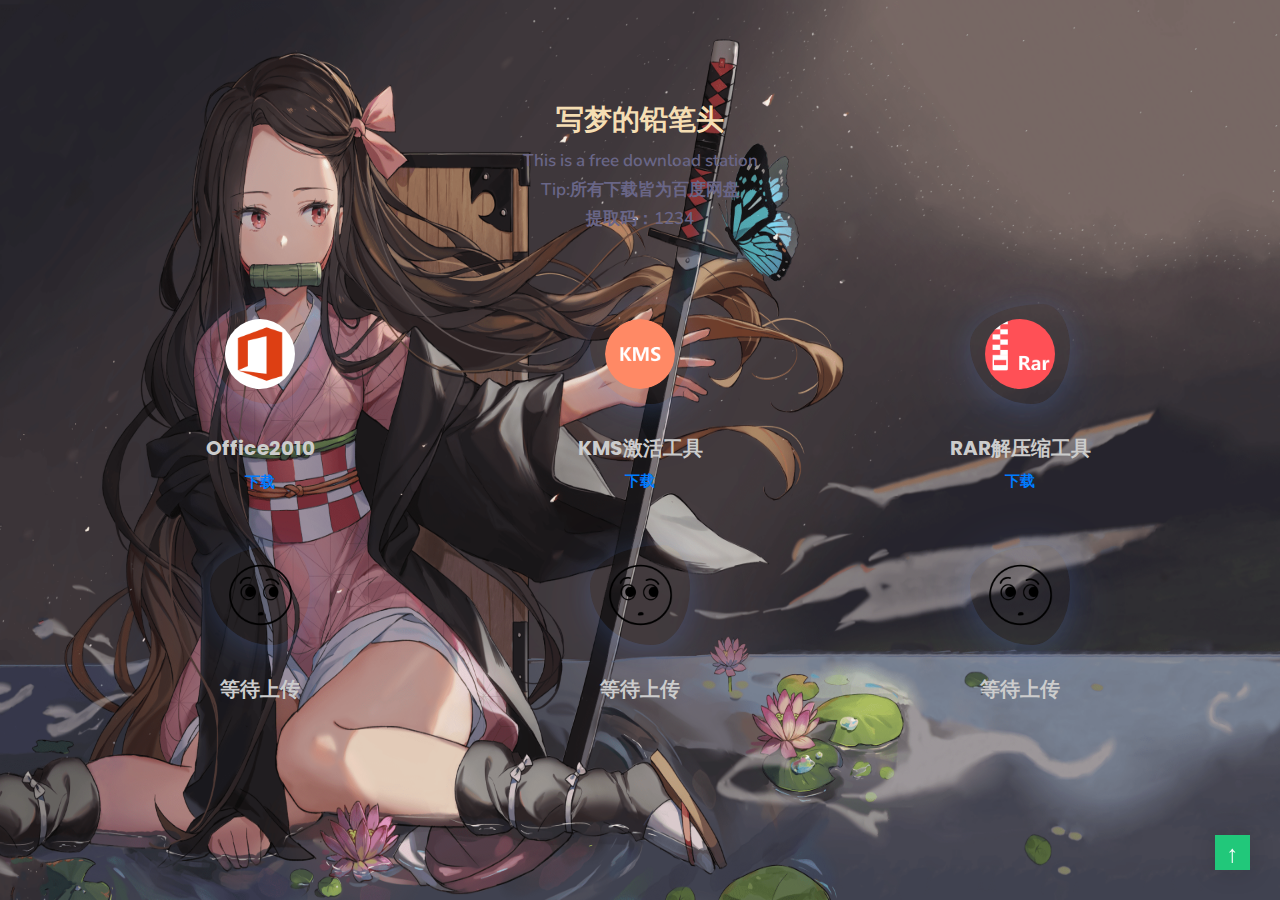
==== commit 36e5984b: "换换换背景" ====
--- a/index.html
+++ b/index.html
@@ -12,7 +12,7 @@
     <link rel="stylesheet" href="css/style.css">
 </head>
 
-<body data-aos-easing="ease" data-aos-duration="400" data-aos-delay="0" background="img/t012c2739326ba531f8.jpg" style=" background-repeat:no-repeat ; background-size:100% 100%">
+<body data-aos-easing="ease" data-aos-duration="400" data-aos-delay="0" background="img/wallhaven-zme9dg.png" style=" background-repeat:no-repeat ; background-size:100% 100%">
 
     <!-- Feature Area -->
     <div class="feature-area section-padding-100-50" id="service">
--- a/css/style.css
+++ b/css/style.css
@@ -34,7 +34,7 @@
 h5,
 h6 {
     font-family: 'Poppins', sans-serif;
-    color: #100f16;
+    color: #ccc;
     font-weight: 700;
     line-height: 1.4;
 }
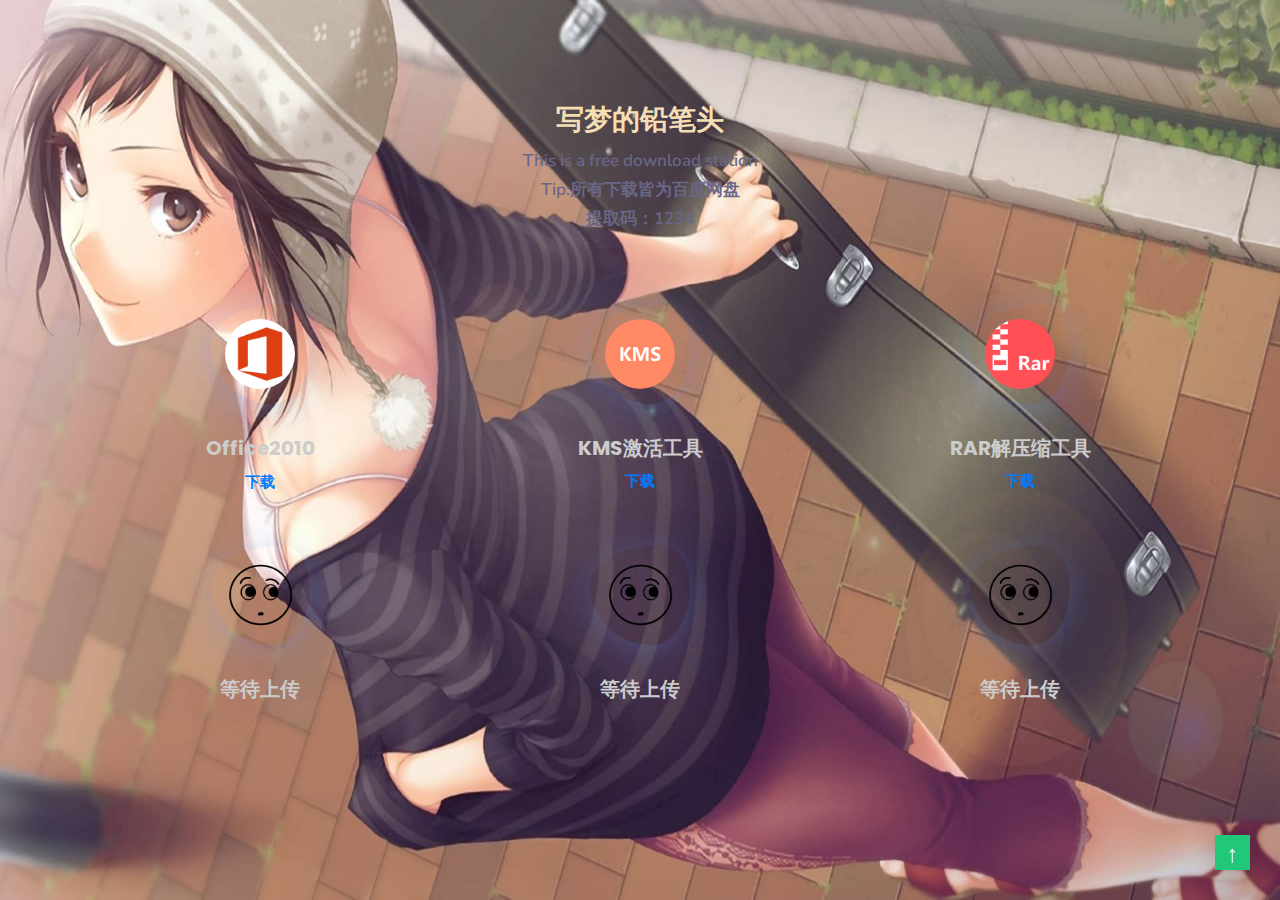
==== commit 1467c908: "换背景" ====
--- a/index.html
+++ b/index.html
@@ -12,7 +12,7 @@
     <link rel="stylesheet" href="css/style.css">
 </head>
 
-<body data-aos-easing="ease" data-aos-duration="400" data-aos-delay="0" background="img/wallhaven-zme9dg.png" style=" background-repeat:no-repeat ; background-size:100% 100%">
+<body data-aos-easing="ease" data-aos-duration="400" data-aos-delay="0" background="img/wallhaven-4v9ml0.jpg" style=" background-repeat:no-repeat ; background-size:100% 100%">
 
     <!-- Feature Area -->
     <div class="feature-area section-padding-100-50" id="service">
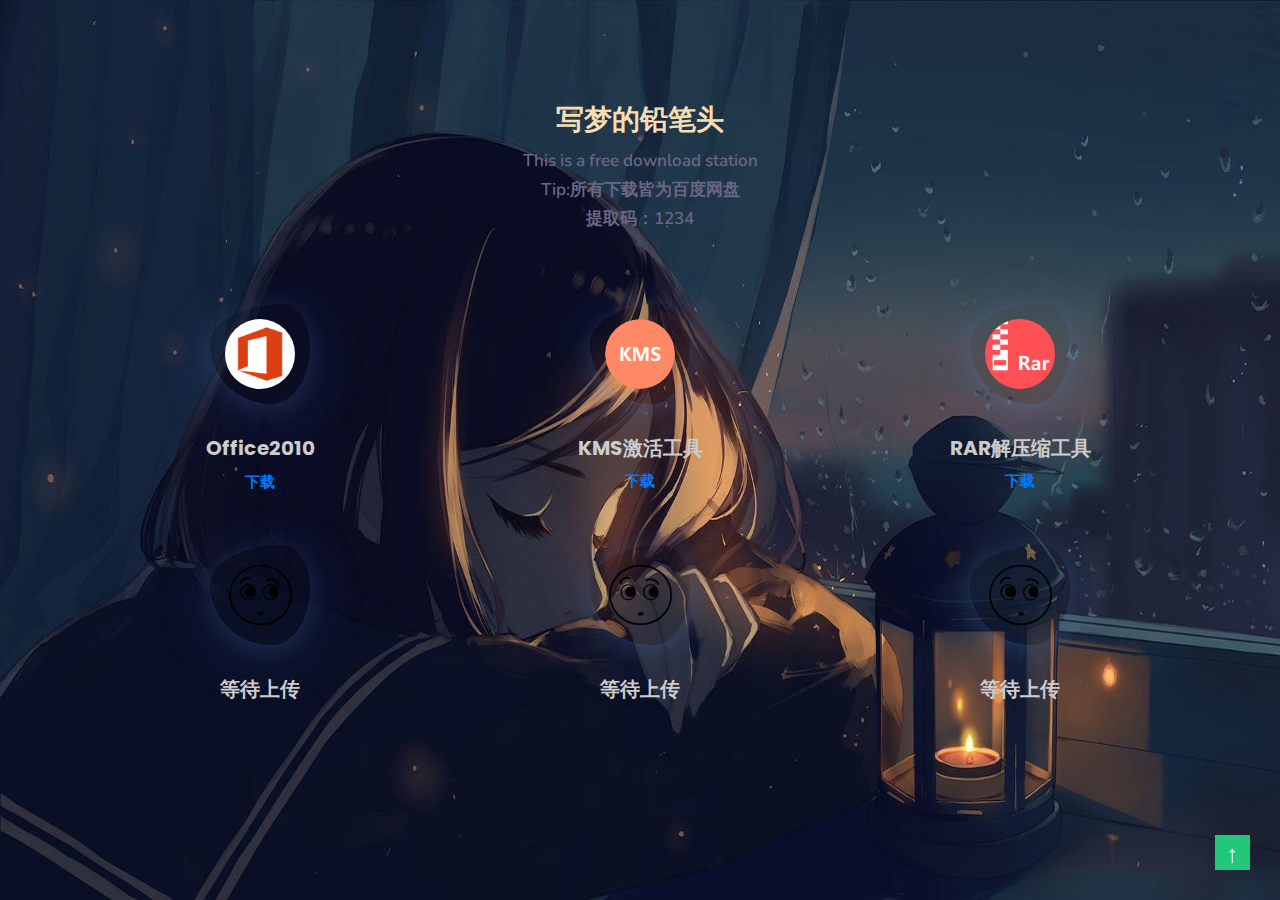
==== commit f24001af: "更换" ====
--- a/index.html
+++ b/index.html
@@ -12,7 +12,7 @@
     <link rel="stylesheet" href="css/style.css">
 </head>
 
-<body data-aos-easing="ease" data-aos-duration="400" data-aos-delay="0" background="img/wallhaven-4v9ml0.jpg" style=" background-repeat:no-repeat ; background-size:100% 100%">
+<body data-aos-easing="ease" data-aos-duration="400" data-aos-delay="0" background="img/wallhaven-732kdo.jpg" style=" background-repeat:no-repeat ; background-size:100% 100%">
 
     <!-- Feature Area -->
     <div class="feature-area section-padding-100-50" id="service">
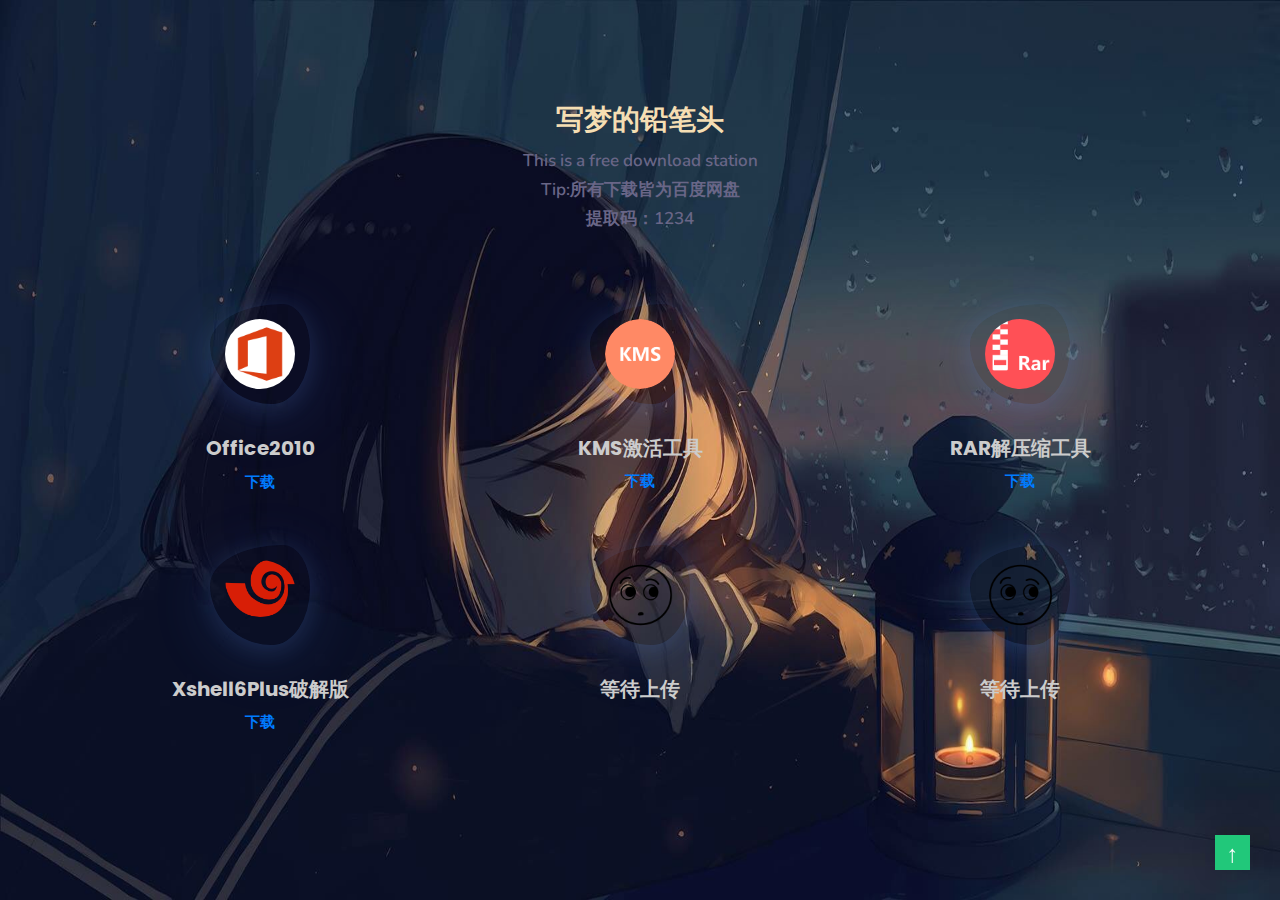
==== commit c951c3df: "增加xshell" ====
--- a/index.html
+++ b/index.html
@@ -67,11 +67,12 @@
                 <div class="col-md-6 col-lg-4">
                     <div class="single-feature-area text-center">
                         <!-- Feature Icon -->
-                        <div class="feature-icon"><img class="feature-img" src="img/null.png" alt=""></div>
+                        <div class="feature-icon"><img class="feature-img" src="img/icon_xshell.png" alt=""></div>
                         <!-- Single Feature Text -->
                         <div class="feature-content-text">
-                            <h4>等待上传</h4>
-                   
+                            <h4>Xshell6Plus破解版</h4>
+							<a target="_blank" href="https://wwa.lanzous.com/i3xXBjkfz3c">下载</a>
+							
                         </div>
                     </div>
                 </div>
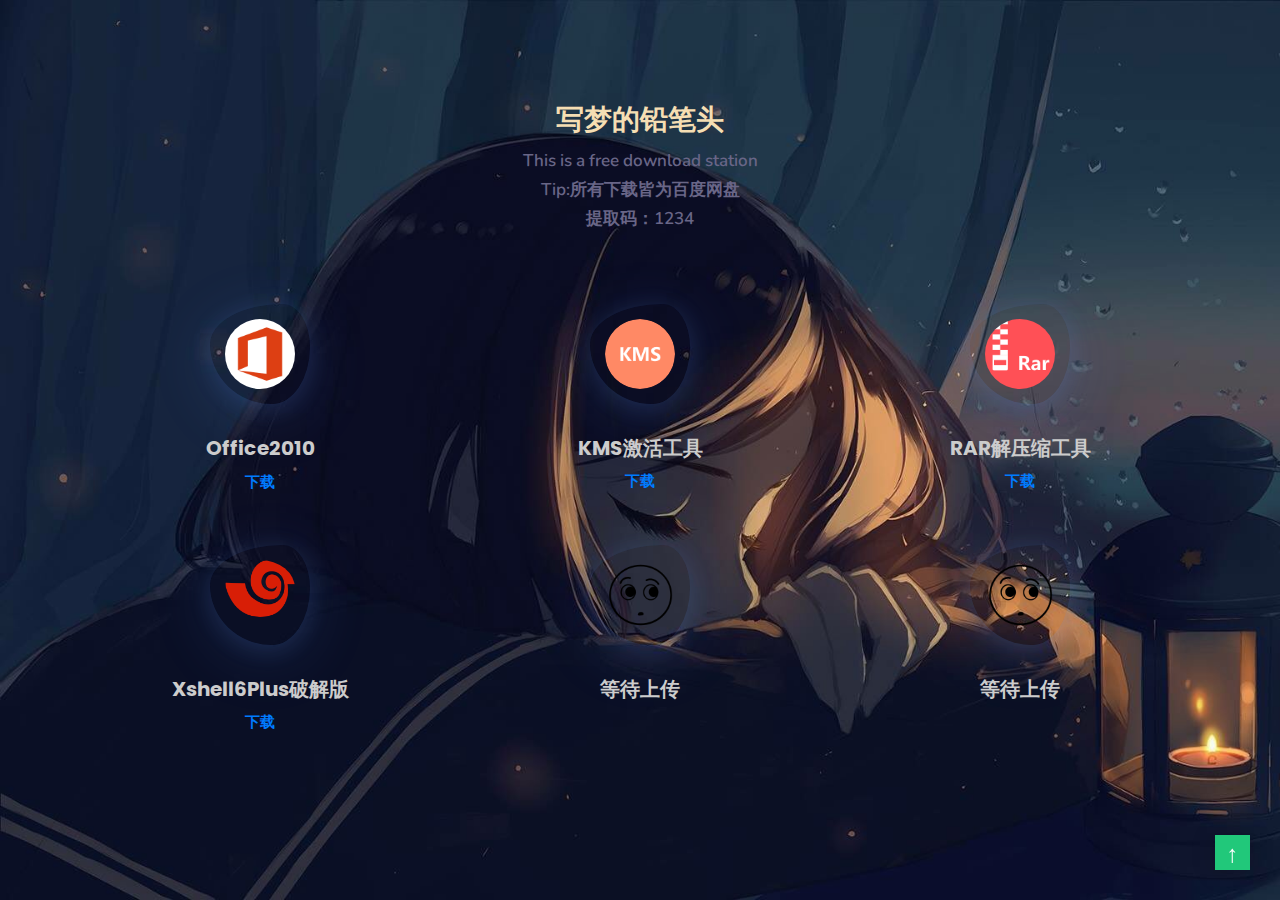
==== commit d314ebe8: "Update index.html" ====
--- a/index.html
+++ b/index.html
@@ -12,7 +12,7 @@
     <link rel="stylesheet" href="css/style.css">
 </head>
 
-<body data-aos-easing="ease" data-aos-duration="400" data-aos-delay="0" background="img/wallhaven-732kdo.jpg" style=" background-repeat:no-repeat ; background-size:100% 100%">
+<body data-aos-easing="ease" data-aos-duration="400" data-aos-delay="0" background="img/wallhaven-732kdo.jpg" style=" background-repeat:no-repeat ; background-size:cover;background-attachment: fixed;">
 
     <!-- Feature Area -->
     <div class="feature-area section-padding-100-50" id="service">
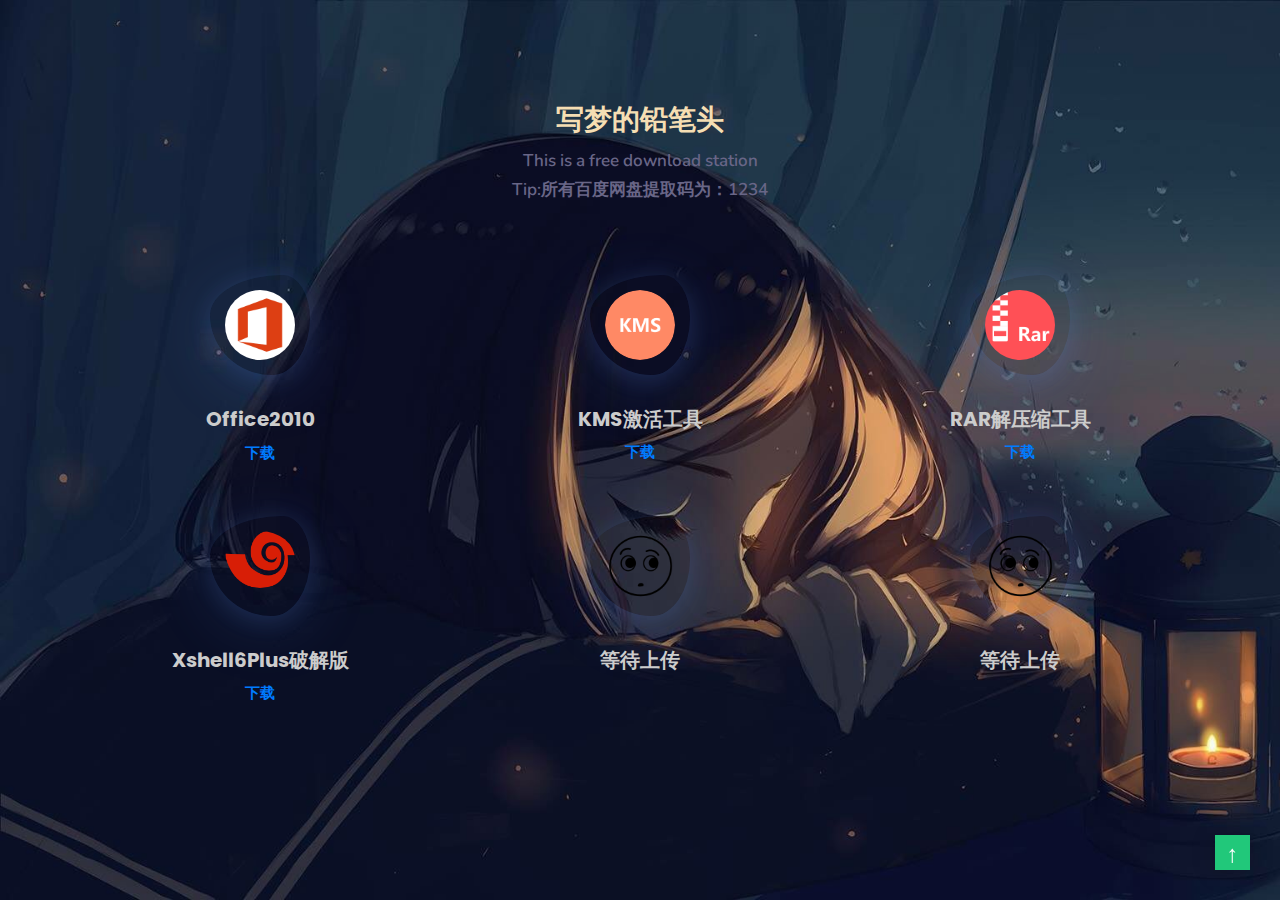
==== commit 7be57050: "更新一下" ====
--- a/index.html
+++ b/index.html
@@ -22,8 +22,8 @@
                     <div class="section-title t_center">
                         <h3 style="color:wheat;">写梦的铅笔头</h3>
                         <p>This is a free download station</p>
-                        <p>Tip:所有下载皆为百度网盘</p>
-                        <p>提取码：1234</p>    
+                        <p>Tip:所有百度网盘提取码为：1234 </p>
+                          
                     </div>
                 </div>
             </div>
